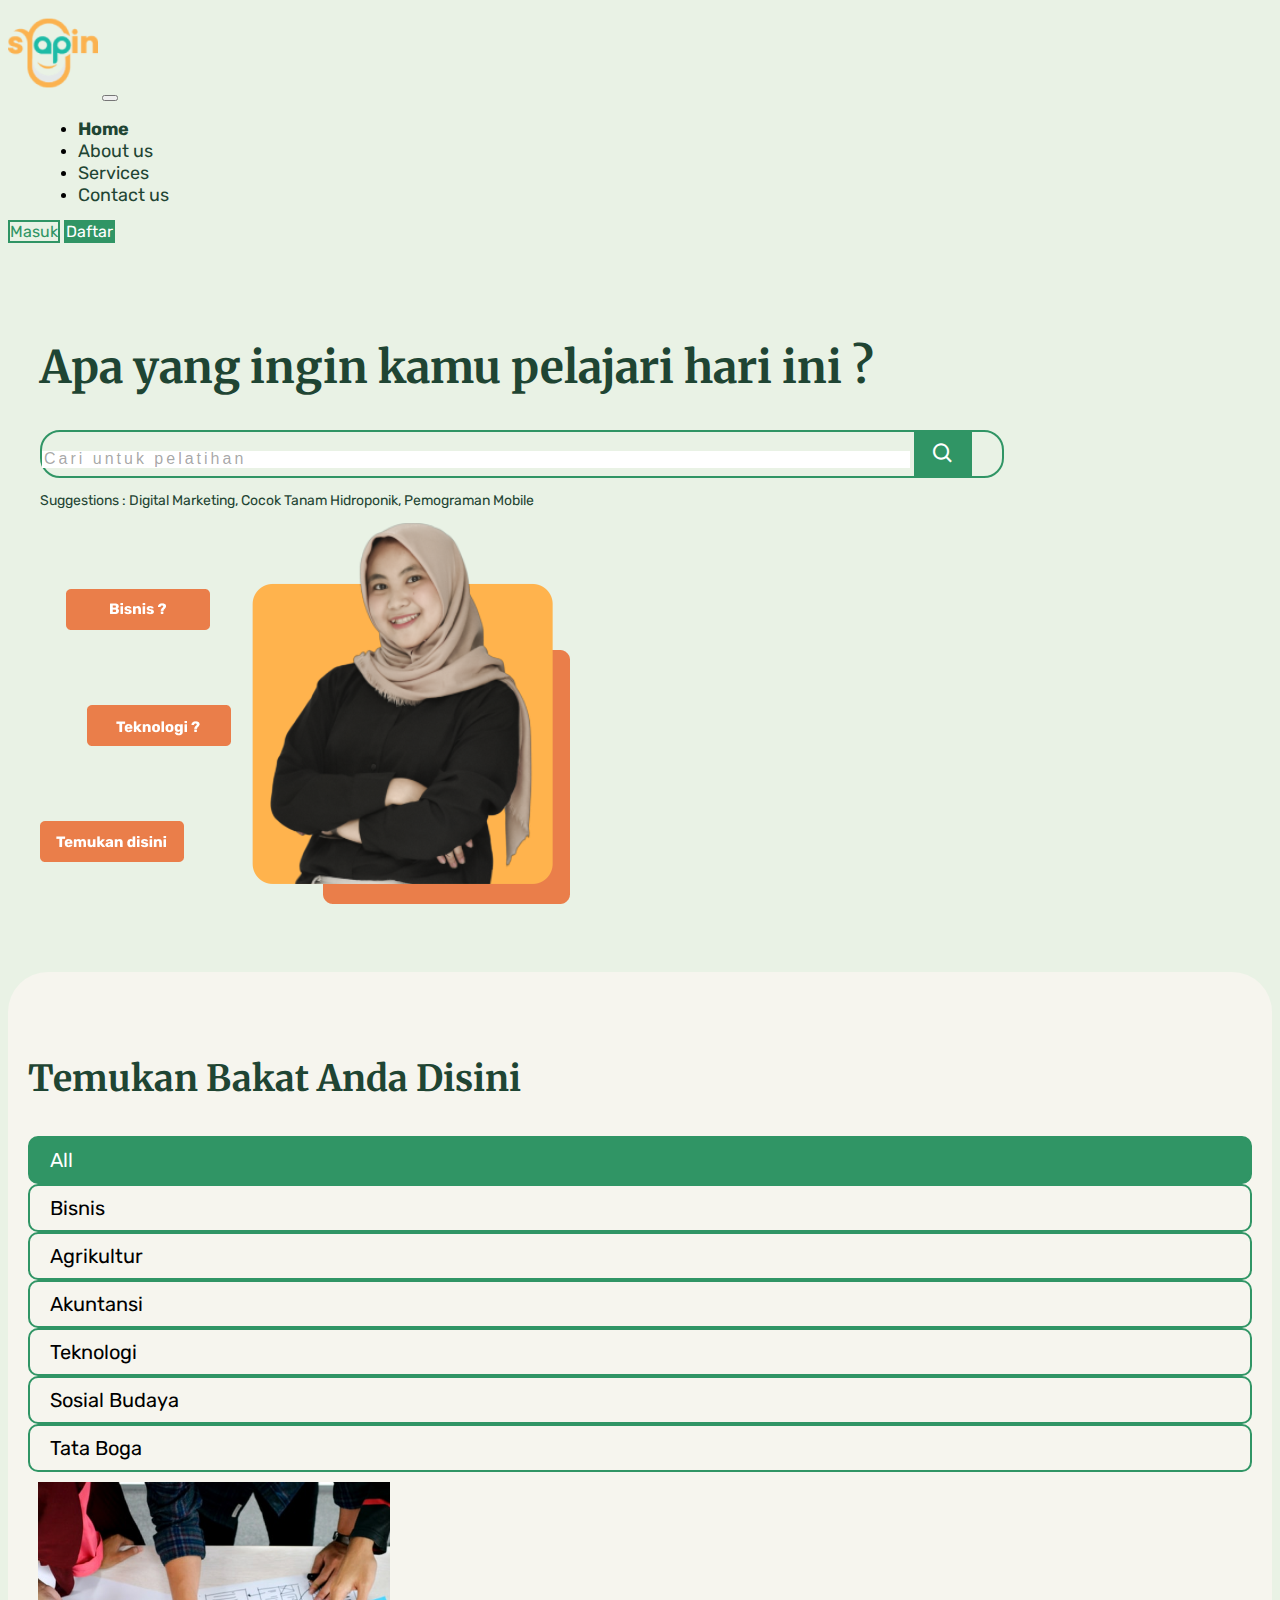
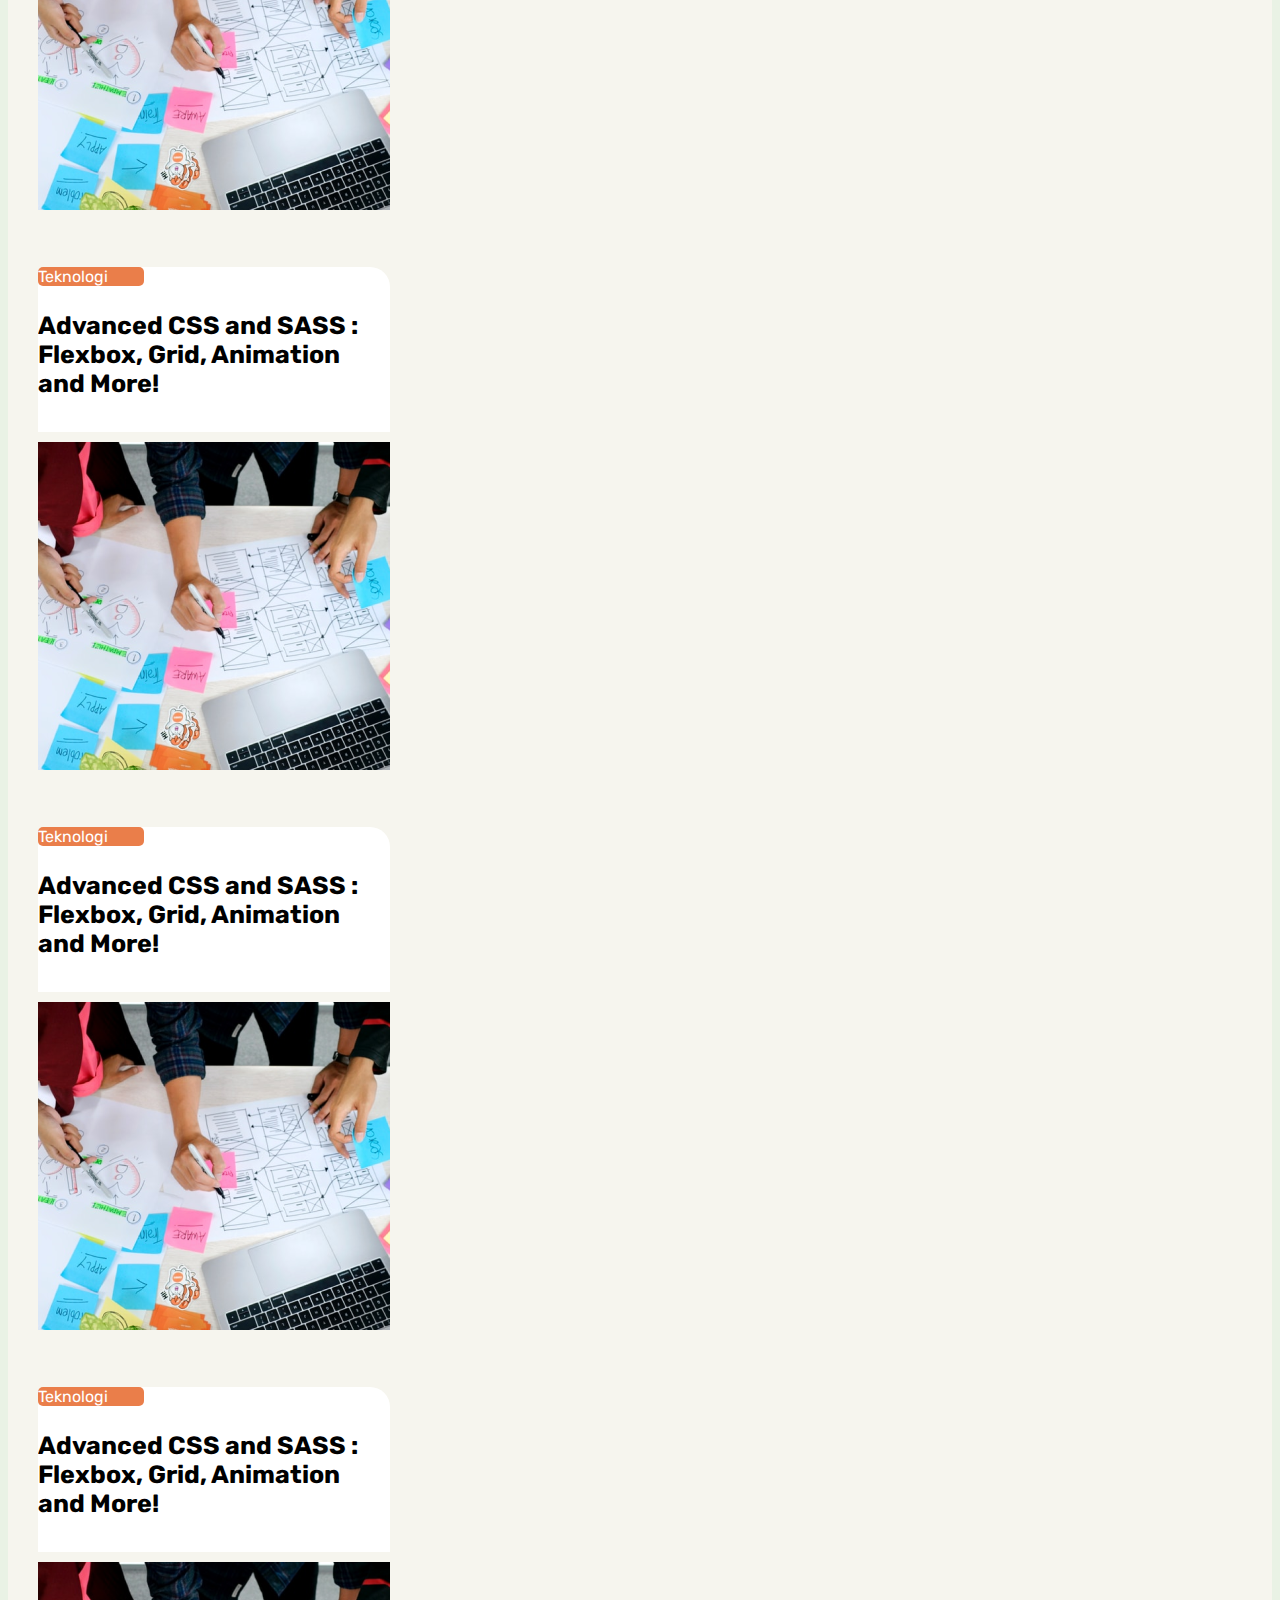
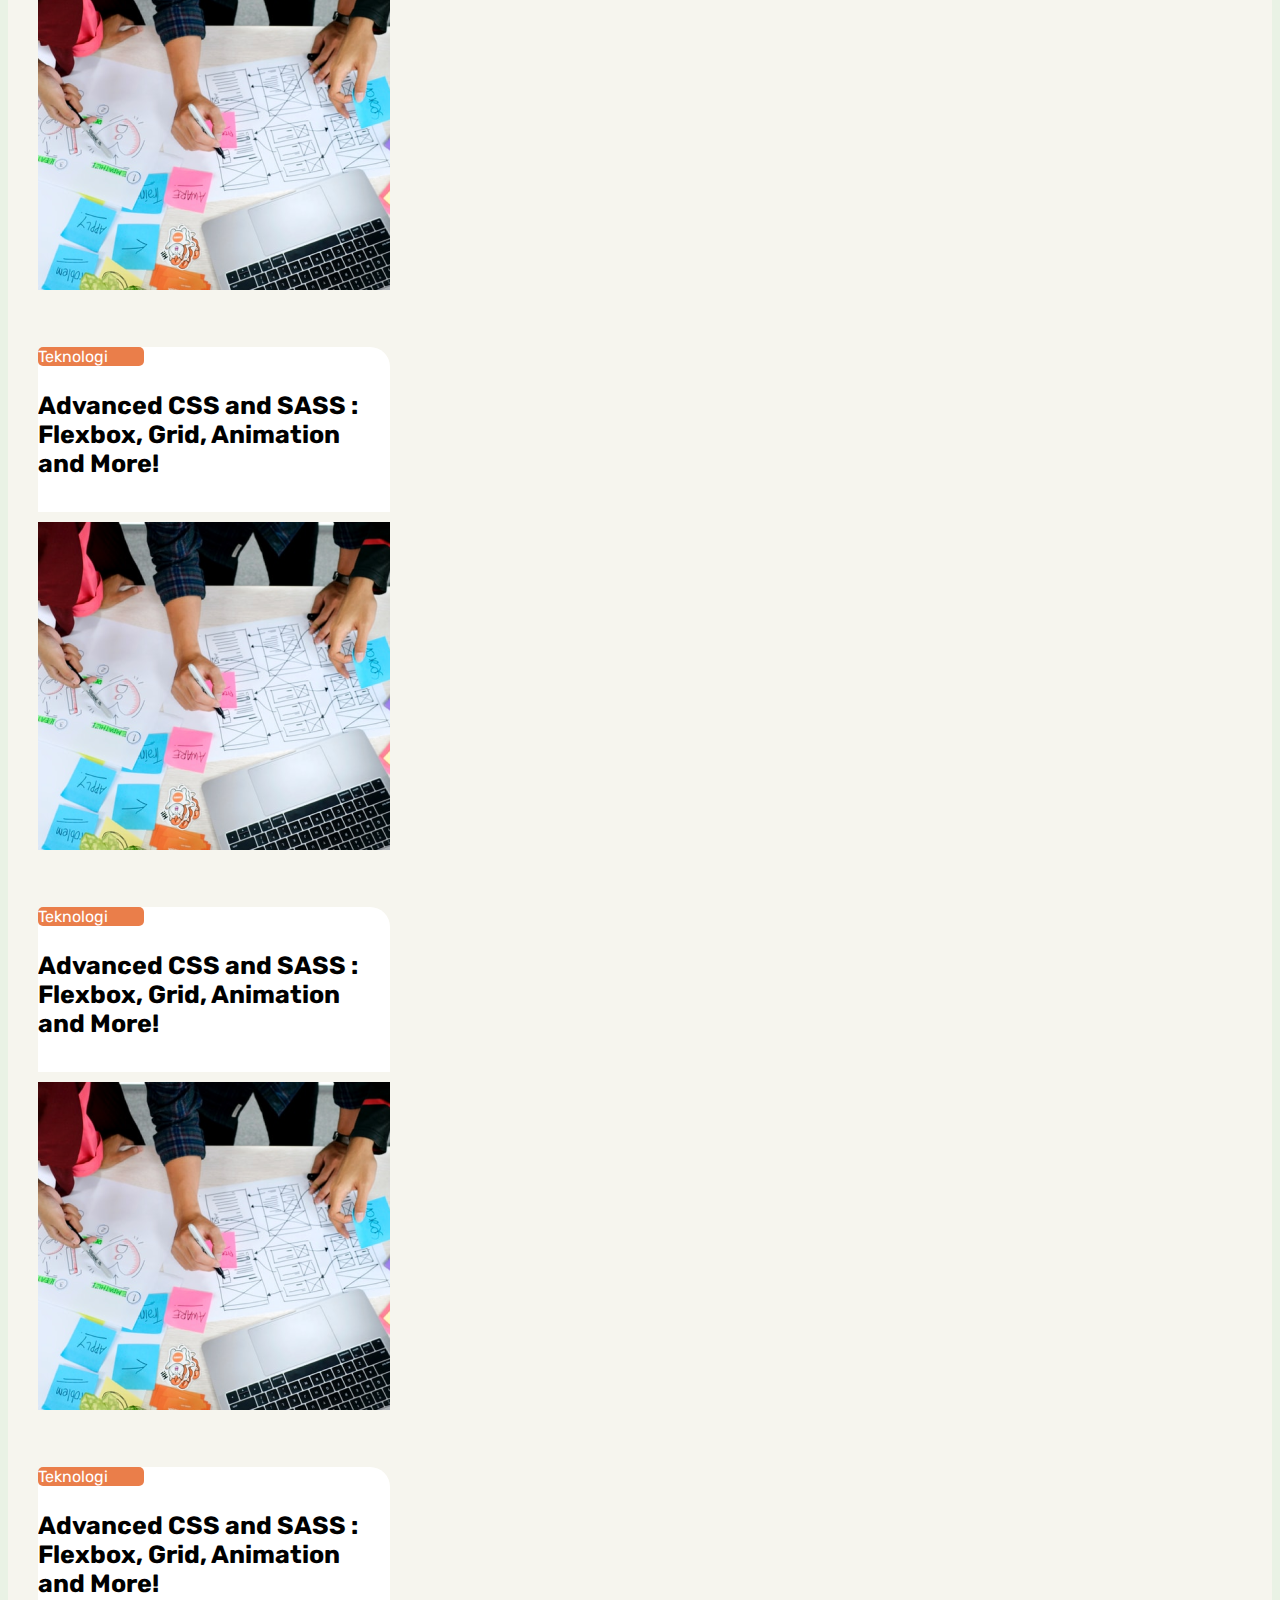
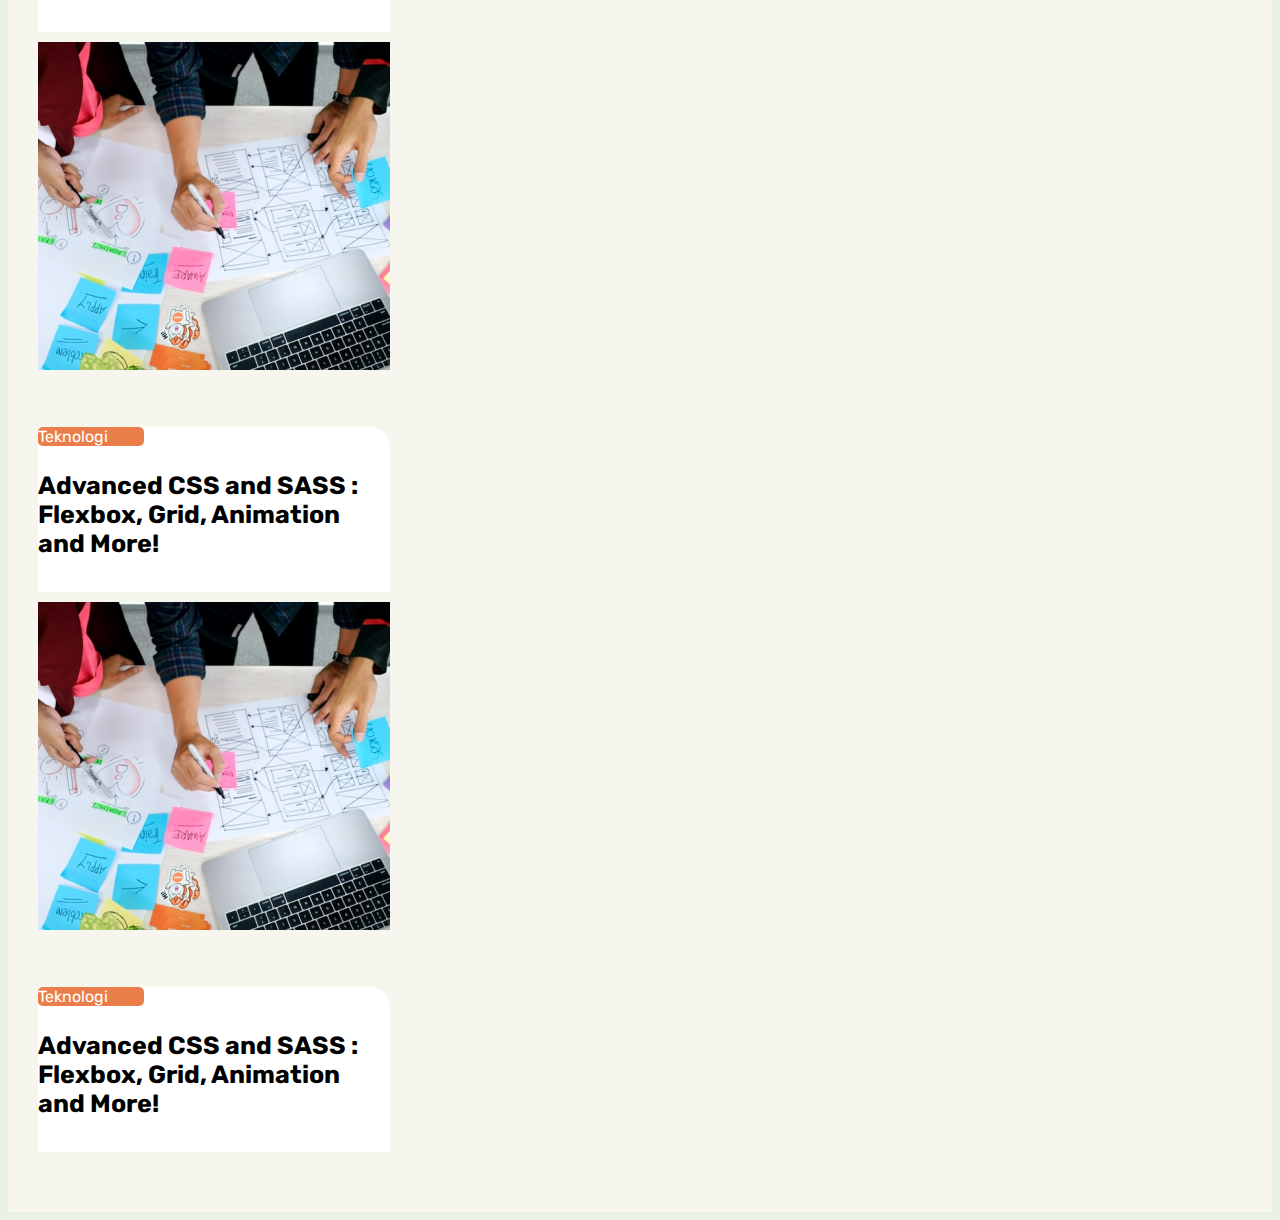
==== course.html @ c72a2914 "add course page" ====
<!DOCTYPE html>
<html lang="en">

<head>
    <!-- Required meta tags -->
    <meta charset="utf-8">
    <meta name="viewport" content="width=device-width, initial-scale=1">
    <link rel="icon" href="assets/img/logo.ico">

    <!-- Google Font -->
    <link rel="preconnect" href="https://fonts.googleapis.com">
    <link rel="preconnect" href="https://fonts.gstatic.com" crossorigin>
    <link
        href="https://fonts.googleapis.com/css2?family=Merriweather:wght@700&family=Rubik:wght@300;400;500;700&display=swap"
        rel="stylesheet">

    <!-- Box Icon -->
    <link href='https://unpkg.com/boxicons@2.0.9/css/boxicons.min.css' rel='stylesheet'>

    <!-- Bootstrap CSS -->
    <link rel="stylesheet" href="https://cdn.jsdelivr.net/npm/bootstrap@4.6.0/dist/css/bootstrap.min.css"
        integrity="sha384-B0vP5xmATw1+K9KRQjQERJvTumQW0nPEzvF6L/Z6nronJ3oUOFUFpCjEUQouq2+l" crossorigin="anonymous">

    <!-- Link Swiper's CSS -->
    <link rel="stylesheet" href="https://unpkg.com/swiper/swiper-bundle.min.css" />

    <!-- Custom CSS -->
    <link rel="stylesheet" href="assets/css/course.css">


    <title>Syiapin.id | Course</title>
</head>

<body>

    <!-- NAVBAR START -->
    <nav class="navbar navbar-expand-lg fixed-top navbar-light py-0 py-lg-1">
        <div class="container-fluid nav-wrapper">
            <a class="navbar-brand" href="#">
                <img src="assets/img/logo.ico" width="90" alt="">
            </a>
            <button class="navbar-toggler" type="button" data-bs-toggle="collapse" data-bs-target="#navbarNav"
                aria-controls="navbarNav" aria-expanded="false" aria-label="Toggle navigation">
                <span class="navbar-toggler-icon"></span>
            </button>
            <div class="collapse navbar-collapse" id="navbarNav">
                <ul class="navbar-nav m-auto  p-0">
                    <li class="nav-item">
                        <a class="nav-link active" href="#">Home</a>
                    </li>
                    <li class="nav-item">
                        <a class="nav-link" href="#">About us</a>
                    </li>
                    <li class="nav-item">
                        <a class="nav-link" href="#">Services</a>
                    </li>
                    <li class="nav-item">
                        <a class="nav-link" href="#">Contact us</a>
                    </li>
                </ul>

                <a href="#" class="btn-lg btn-login rounded-pill px-4 mr-lg-3">Masuk</a>
                <a href="#" class="btn-lg btn-register rounded-pill px-4 py-2">Daftar</a>
            </div>

        </div>
    </nav>
    <!-- NAVBAR END -->

    <!-- HEADER START -->
    <section class="home vh-100 d-flex align-items-center">
        <div class="container-fluid">
            <div class="row bg-white">
                <div class="col-lg-6 col-12 text-center text-lg-left d-flex flex-column justify-content-center">
                    <h1 class="heading-home mx-auto mx-lg-0">Apa yang ingin kamu pelajari hari ini ?</h1>
                    <div
                        class="form-input mx-auto mx-lg-0 d-flex justify-content-between px-3 py-2 px-md-4 py-md-3 mt-2">
                        <input type="text" placeholder="Cari untuk pelatihan">
                        <i class='bx bx-search btn rounded-pill'></i>

                    </div>
                    <p class=" mt-3">Suggestions : Digital Marketing, Cocok Tanam Hidroponik, Pemograman Mobile</p>
                </div>
                <div class="col-lg-6 d-flex justify-content-end">
                    <img src="assets/img/course1.png" class=" img-fluid d-none d-md-block" alt="">
                </div>
            </div>
        </div>
    </section>
    <!-- HEADER END -->

    <!-- Course Start -->
    <section class="course">
        <div class="container-fluid">
            <div class="row">
                <div class="col">
                    <h1 class="heading-course">Temukan Bakat Anda Disini</h1>
                </div>
            </div>
            <div class="row mt-4">
                <div class="col-lg-7 d-flex justify-content-between">
                    <div class="tab active">All</div>
                    <div class="tab">Bisnis</div>
                    <div class="tab">Agrikultur</div>
                    <div class="tab">Akuntansi</div>
                    <div class="tab">Teknologi</div>
                    <div class="tab">Sosial Budaya</div>
                    <div class="tab">Tata Boga</div>
                </div>
            </div>
            <div class="row mt-5">
                <div class="col-lg d-flex justify-content-center flex-wrap card-container">
                    <div class="card" style="width: 22rem;">
                        <img src="assets/img/course-card.png" class="card-img-top" alt="">
                        <div class="card-body text-center">
                            <div class="label text-center px-2 py-1 mb-2">Teknologi</div>
                            <h3 class="title-card text-left">Advanced CSS and SASS : Flexbox, Grid, Animation and
                                More!</h3>
                            <br>
                            <div class="detail d-flex justify-content-start flex-wrap mb-3">
                                <div class="detail-item d-flex">
                                    <i class='bx bxs-user'></i>
                                    <p>15/20 Peserta</p>
                                </div>
                                <div class="detail-item d-flex ml-4">
                                    <i class='bx bxs-time'></i>
                                    <p>2 Minggu</p>
                                </div>
                                <div class="detail-item d-flex">
                                    <i class='bx bxs-book'></i>
                                    <p>10x Pertemuan</p>
                                </div>
                            </div>

                            <a href="#" class="btn py-2 px-5 btn-daftar rounded-pill">Daftar</a>
                        </div>
                    </div>
                    <div class="card" style="width: 22rem;">
                        <img src="assets/img/course-card.png" class="card-img-top" alt="">
                        <div class="card-body text-center">
                            <div class="label text-center px-2 py-1 mb-2">Teknologi</div>
                            <h3 class="title-card text-left">Advanced CSS and SASS : Flexbox, Grid, Animation and
                                More!</h3>
                            <br>
                            <div class="detail d-flex justify-content-start flex-wrap mb-3">
                                <div class="detail-item d-flex">
                                    <i class='bx bxs-user'></i>
                                    <p>15/20 Peserta</p>
                                </div>
                                <div class="detail-item d-flex ml-4">
                                    <i class='bx bxs-time'></i>
                                    <p>2 Minggu</p>
                                </div>
                                <div class="detail-item d-flex">
                                    <i class='bx bxs-book'></i>
                                    <p>10x Pertemuan</p>
                                </div>
                            </div>

                            <a href="#" class="btn py-2 px-5 btn-daftar rounded-pill">Daftar</a>
                        </div>
                    </div>
                    <div class="card" style="width: 22rem;">
                        <img src="assets/img/course-card.png" class="card-img-top" alt="">
                        <div class="card-body text-center">
                            <div class="label text-center px-2 py-1 mb-2">Teknologi</div>
                            <h3 class="title-card text-left">Advanced CSS and SASS : Flexbox, Grid, Animation and
                                More!</h3>
                            <br>
                            <div class="detail d-flex justify-content-start flex-wrap mb-3">
                                <div class="detail-item d-flex">
                                    <i class='bx bxs-user'></i>
                                    <p>15/20 Peserta</p>
                                </div>
                                <div class="detail-item d-flex ml-4">
                                    <i class='bx bxs-time'></i>
                                    <p>2 Minggu</p>
                                </div>
                                <div class="detail-item d-flex">
                                    <i class='bx bxs-book'></i>
                                    <p>10x Pertemuan</p>
                                </div>
                            </div>

                            <a href="#" class="btn py-2 px-5 btn-daftar rounded-pill">Daftar</a>
                        </div>
                    </div>
                    <div class="card" style="width: 22rem;">
                        <img src="assets/img/course-card.png" class="card-img-top" alt="">
                        <div class="card-body text-center">
                            <div class="label text-center px-2 py-1 mb-2">Teknologi</div>
                            <h3 class="title-card text-left">Advanced CSS and SASS : Flexbox, Grid, Animation and
                                More!</h3>
                            <br>
                            <div class="detail d-flex justify-content-start flex-wrap mb-3">
                                <div class="detail-item d-flex">
                                    <i class='bx bxs-user'></i>
                                    <p>15/20 Peserta</p>
                                </div>
                                <div class="detail-item d-flex ml-4">
                                    <i class='bx bxs-time'></i>
                                    <p>2 Minggu</p>
                                </div>
                                <div class="detail-item d-flex">
                                    <i class='bx bxs-book'></i>
                                    <p>10x Pertemuan</p>
                                </div>
                            </div>

                            <a href="#" class="btn py-2 px-5 btn-daftar rounded-pill">Daftar</a>
                        </div>
                    </div>
                    <div class="card" style="width: 22rem;">
                        <img src="assets/img/course-card.png" class="card-img-top" alt="">
                        <div class="card-body text-center">
                            <div class="label text-center px-2 py-1 mb-2">Teknologi</div>
                            <h3 class="title-card text-left">Advanced CSS and SASS : Flexbox, Grid, Animation and
                                More!</h3>
                            <br>
                            <div class="detail d-flex justify-content-start flex-wrap mb-3">
                                <div class="detail-item d-flex">
                                    <i class='bx bxs-user'></i>
                                    <p>15/20 Peserta</p>
                                </div>
                                <div class="detail-item d-flex ml-4">
                                    <i class='bx bxs-time'></i>
                                    <p>2 Minggu</p>
                                </div>
                                <div class="detail-item d-flex">
                                    <i class='bx bxs-book'></i>
                                    <p>10x Pertemuan</p>
                                </div>
                            </div>

                            <a href="#" class="btn py-2 px-5 btn-daftar rounded-pill">Daftar</a>
                        </div>
                    </div>
                    <div class="card" style="width: 22rem;">
                        <img src="assets/img/course-card.png" class="card-img-top" alt="">
                        <div class="card-body text-center">
                            <div class="label text-center px-2 py-1 mb-2">Teknologi</div>
                            <h3 class="title-card text-left">Advanced CSS and SASS : Flexbox, Grid, Animation and
                                More!</h3>
                            <br>
                            <div class="detail d-flex justify-content-start flex-wrap mb-3">
                                <div class="detail-item d-flex">
                                    <i class='bx bxs-user'></i>
                                    <p>15/20 Peserta</p>
                                </div>
                                <div class="detail-item d-flex ml-4">
                                    <i class='bx bxs-time'></i>
                                    <p>2 Minggu</p>
                                </div>
                                <div class="detail-item d-flex">
                                    <i class='bx bxs-book'></i>
                                    <p>10x Pertemuan</p>
                                </div>
                            </div>

                            <a href="#" class="btn py-2 px-5 btn-daftar rounded-pill">Daftar</a>
                        </div>
                    </div>
                    <div class="card" style="width: 22rem;">
                        <img src="assets/img/course-card.png" class="card-img-top" alt="">
                        <div class="card-body text-center">
                            <div class="label text-center px-2 py-1 mb-2">Teknologi</div>
                            <h3 class="title-card text-left">Advanced CSS and SASS : Flexbox, Grid, Animation and
                                More!</h3>
                            <br>
                            <div class="detail d-flex justify-content-start flex-wrap mb-3">
                                <div class="detail-item d-flex">
                                    <i class='bx bxs-user'></i>
                                    <p>15/20 Peserta</p>
                                </div>
                                <div class="detail-item d-flex ml-4">
                                    <i class='bx bxs-time'></i>
                                    <p>2 Minggu</p>
                                </div>
                                <div class="detail-item d-flex">
                                    <i class='bx bxs-book'></i>
                                    <p>10x Pertemuan</p>
                                </div>
                            </div>

                            <a href="#" class="btn py-2 px-5 btn-daftar rounded-pill">Daftar</a>
                        </div>
                    </div>
                    <div class="card" style="width: 22rem;">
                        <img src="assets/img/course-card.png" class="card-img-top" alt="">
                        <div class="card-body text-center">
                            <div class="label text-center px-2 py-1 mb-2">Teknologi</div>
                            <h3 class="title-card text-left">Advanced CSS and SASS : Flexbox, Grid, Animation and
                                More!</h3>
                            <br>
                            <div class="detail d-flex justify-content-start flex-wrap mb-3">
                                <div class="detail-item d-flex">
                                    <i class='bx bxs-user'></i>
                                    <p>15/20 Peserta</p>
                                </div>
                                <div class="detail-item d-flex ml-4">
                                    <i class='bx bxs-time'></i>
                                    <p>2 Minggu</p>
                                </div>
                                <div class="detail-item d-flex">
                                    <i class='bx bxs-book'></i>
                                    <p>10x Pertemuan</p>
                                </div>
                            </div>

                            <a href="#" class="btn py-2 px-5 btn-daftar rounded-pill">Daftar</a>
                        </div>
                    </div>
                </div>
            </div>
        </div>
    </section>
    <!-- Course End -->

    <!-- Bootstrap 5 scripts -->
    <script src="https://code.jquery.com/jquery-3.5.1.slim.min.js"
        integrity="sha384-DfXdz2htPH0lsSSs5nCTpuj/zy4C+OGpamoFVy38MVBnE+IbbVYUew+OrCXaRkfj"
        crossorigin="anonymous"></script>
    <script src="https://cdn.jsdelivr.net/npm/@popperjs/core@2.9.3/dist/umd/popper.min.js"
        integrity="sha384-W8fXfP3gkOKtndU4JGtKDvXbO53Wy8SZCQHczT5FMiiqmQfUpWbYdTil/SxwZgAN"
        crossorigin="anonymous"></script>
    <script src="https://cdn.jsdelivr.net/npm/bootstrap@5.1.1/dist/js/bootstrap.min.js"
        integrity="sha384-skAcpIdS7UcVUC05LJ9Dxay8AXcDYfBJqt1CJ85S/CFujBsIzCIv+l9liuYLaMQ/"
        crossorigin="anonymous"></script>

    <!-- Swiper JS -->
    <script src="https://unpkg.com/swiper/swiper-bundle.min.js"></script>
    <script src="assets/js/course.js"></script>
</body>

</html>
---- assets/css/course.css ----
:root{
    /* font */
    --heading-font: 'Merriweather', serif;
    --main-font : 'Rubik', sans-serif;

    /* color */
    --hijau-pallet : #309565;
    --kuning-pallet : #F0B43B;
    --orange-pallet: #EA7E4A;
    --hitam-pallet: #1F4533;
    --body1-color: #E9F2E5;
    --body2-color: #F6F5EE;
    --body3-color: #E4E2E0;
}

*{
    text-decoration: none !important;
}

html, body{
    overflow-x: hidden;
}

body{
    background-color: var(--body1-color) !important ;
    font-family: 'Rubik', sans-serif;
   
}
p, h1{
    color: var(--hitam-pallet);
}
/* navbar start */
.navbar.show{
    background-color: var(--body1-color);
    box-shadow: 0 2px 10px rgba(0, 0, 0, 0.075);
}
.navbar-nav .nav-item{
    margin: 0 30px;
}
.navbar-nav .nav-item .nav-link{
    font-size: 18px;
    font-weight: 400;
    color: var(--hitam-pallet);
 }
 .navbar-nav .nav-item .nav-link.active{
    font-weight: 700;
    color: var(--hitam-pallet);
 }
 .navbar .btn-login{
     border: 2px solid var(--hijau-pallet);
     color: var(--hijau-pallet);
     transition: .3s ease-in-out;
 }
 .navbar .btn-login:hover{
    border: 2px solid var(--hijau-pallet);
    background-color: var(--hijau-pallet);
    color: #fff;
    transition: .3s ease-in-out;
 }
 .navbar .btn-register{
    border: 2px solid var(--hijau-pallet);
     background-color: var(--hijau-pallet);
     color: #fff;
     transition: .3s ease-in-out;
 }
 .navbar .btn-register:hover{
     background-color: #fff;
     color: var(--hijau-pallet);
     transition: .3s ease-in-out;
     border: 2px solid white;
 }
 /* NAVBAR END */

 /* HOME START */
 .home .row{
     padding: 10rem 8rem;
     border-radius: 40px;
 }
 .home .heading-home{
    font-size: 45px;
    font-family: var(--heading-font);
    width: 85%;
    line-height: 65px;
    color: var(--hitam-pallet);
 }
 .home .form-input{
     width: 80%;
     border-radius: 20px;
     border: 2px solid var(--hijau-pallet);
 }
 .form-input input{
     border: none;
     width: 90%;
 }
 .form-input input::placeholder{
     font-size: 16px;
     letter-spacing: 3px;
     color: rgba(68, 68, 68, 0.479);
 }
 .form-input input:focus{
     outline: none;
 }
 .form-input i{
    background-color: var(--hijau-pallet);
    color: #fff;
    padding: 10px 17px;
    font-size: 1.5rem;
 }
 .form-input i:hover{
    background-color: #fff;
    color: var(--hijau-pallet);
 }
 .home p{
     font-size: 14px;
     color: var(--hitam-pallet);
 }
 /* HOME END */

 /* Course Start */
 .course{
     background-color: var(--body2-color);
     padding: 50px 20px;
     border-radius: 40px 40px 0 0 ;
 }
 .course .heading-course{
    font-size: 36px;
    font-family: var(--heading-font);
    width: 85%;
    line-height: 65px;
    color: var(--hitam-pallet);
 }
 .course .tab{
     font-size: 20px;
     border: 2px solid var(--hijau-pallet);
     padding: 10px 20px;
     border-radius: 10px;
     cursor: pointer;
 }
 .course .tab:hover{
    background-color: var(--hijau-pallet);
    color: #fff;
 }
 .course .tab.active{
     background-color: var(--hijau-pallet);
     color: #fff;
 }
 .card{
     position: relative;
     padding-top: 100px;
     height: 450px;
     overflow-y: hidden;
     margin: 10px;
 }
 .card .card-body{
     border-radius: 20px 20px 0 0 !important;
     z-index: 1;
     background-color: #fff;
    position: absolute;
    bottom: 0;
    height: 165px;
    transition: .5s ease-in-out;
 }
 .card:hover .card-body{
     height: 330px;
     transition: .5s ease-in-out;
 }
 .card .btn-daftar{
     background-color: var(--hijau-pallet);
     color: #fff;
     margin: auto;
     display: inline-block;
 }
 .card .btn-daftar:hover{
    background-color: #fff;
    color: var(--hijau-pallet);
    transition: .4s ease-in-out;
 }
 .card img{
     position: absolute;
     top: 0;
 }
 .card .label{
     background-color: var(--orange-pallet);
    width: 30%;
    border-radius: 5px;
    color: #fff;
 }
 .card .title-card{
     font-size: 25px;
 }
 .card .detail-item p{
     font-size: 14px;
     margin-left: 5px;
 }
 /* Course End */
















 @media screen and (max-width: 1500px) {
    .home .row{
        padding: 4rem 2rem;
        border-radius: 40px;
    }
 }

 @media screen and (max-width: 768px) {
    .home .heading-home{
       font-size: 36px;
       line-height: 50px;
    }
    .home .row{
        padding: 3rem 2rem;
        border-radius: 40px;
    }
 }

 @media screen and (max-width: 450px) {
    .form-input input{
        width: 100%;
    }
    .home .row{
        padding: 3rem 0;
        border-radius: 40px;
    }
    .form-input input::placeholder{
        font-size: 12px;
        letter-spacing: 1px;
    }
    .home .heading-home{
        font-size: 30px;
        line-height: 45px;
     }
     .form-input i{
        padding: 8px 15px;
        font-size: 1.5rem;
     }
 }
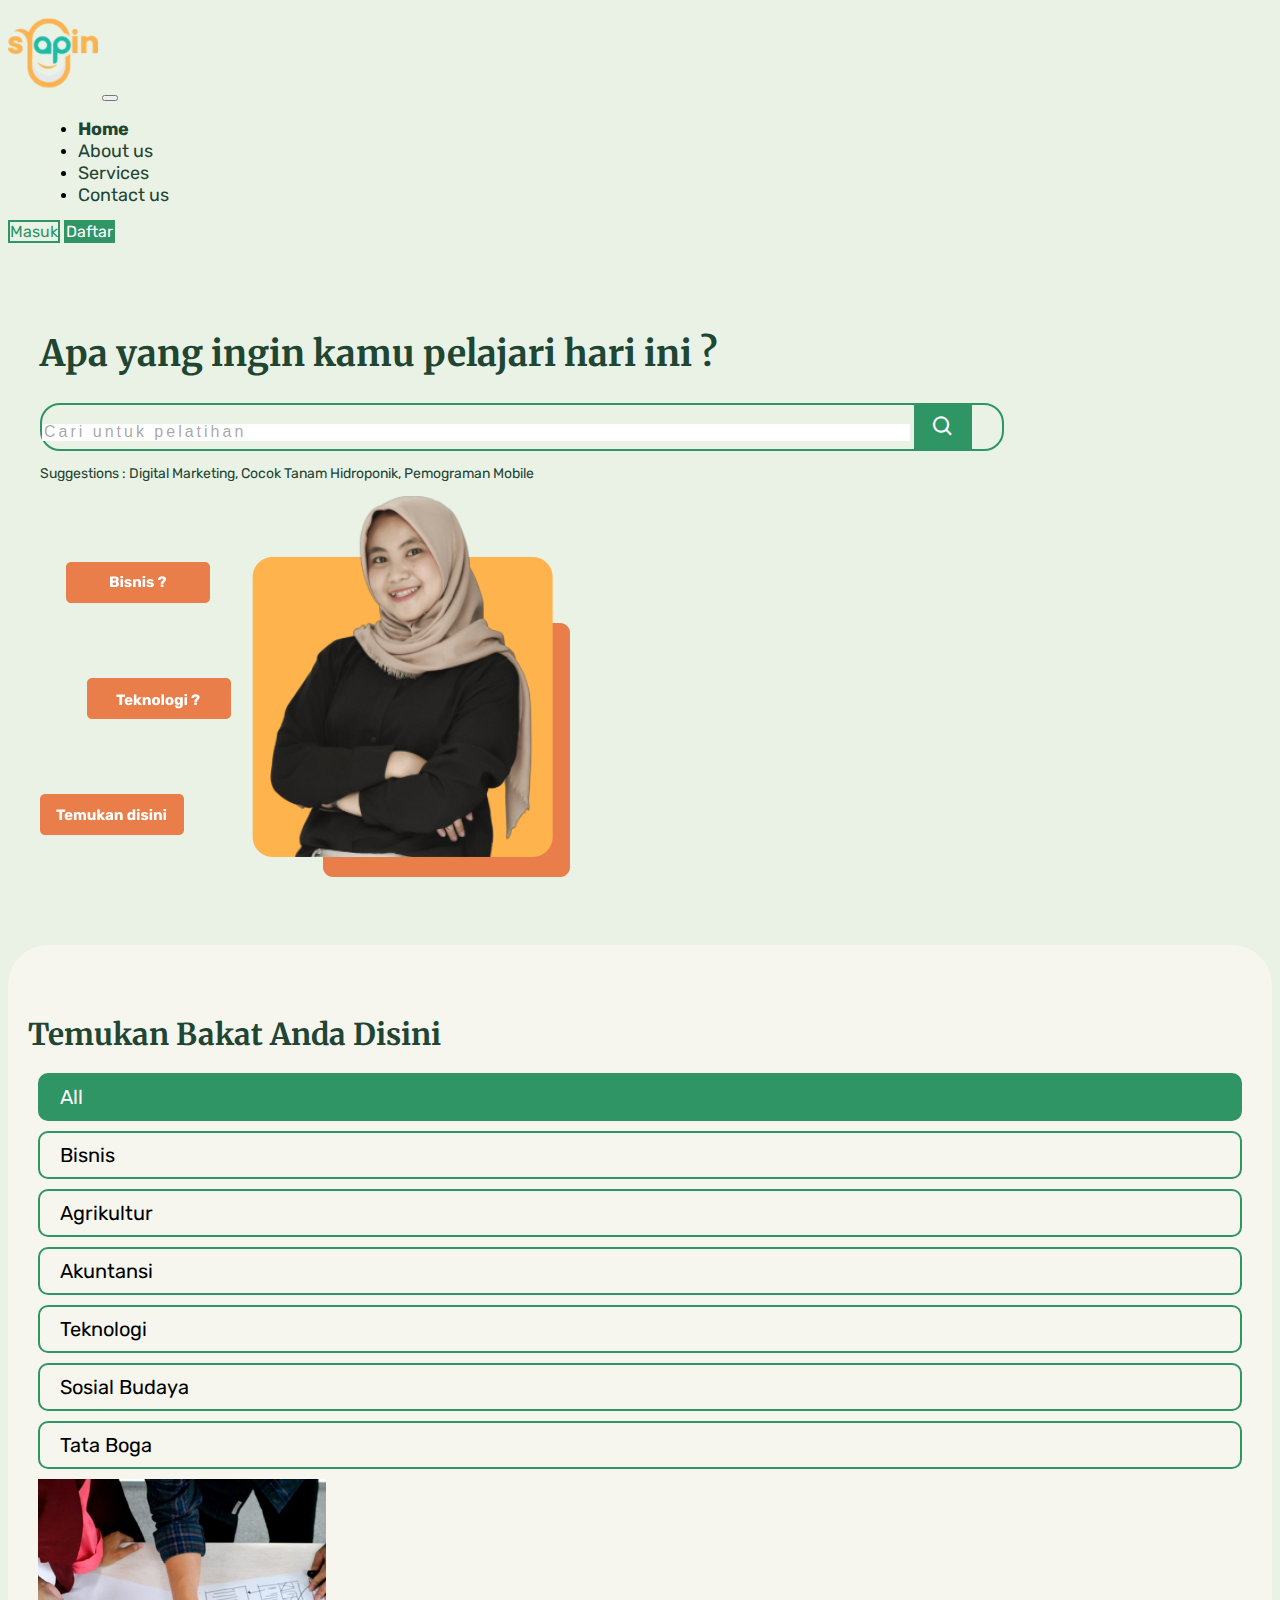
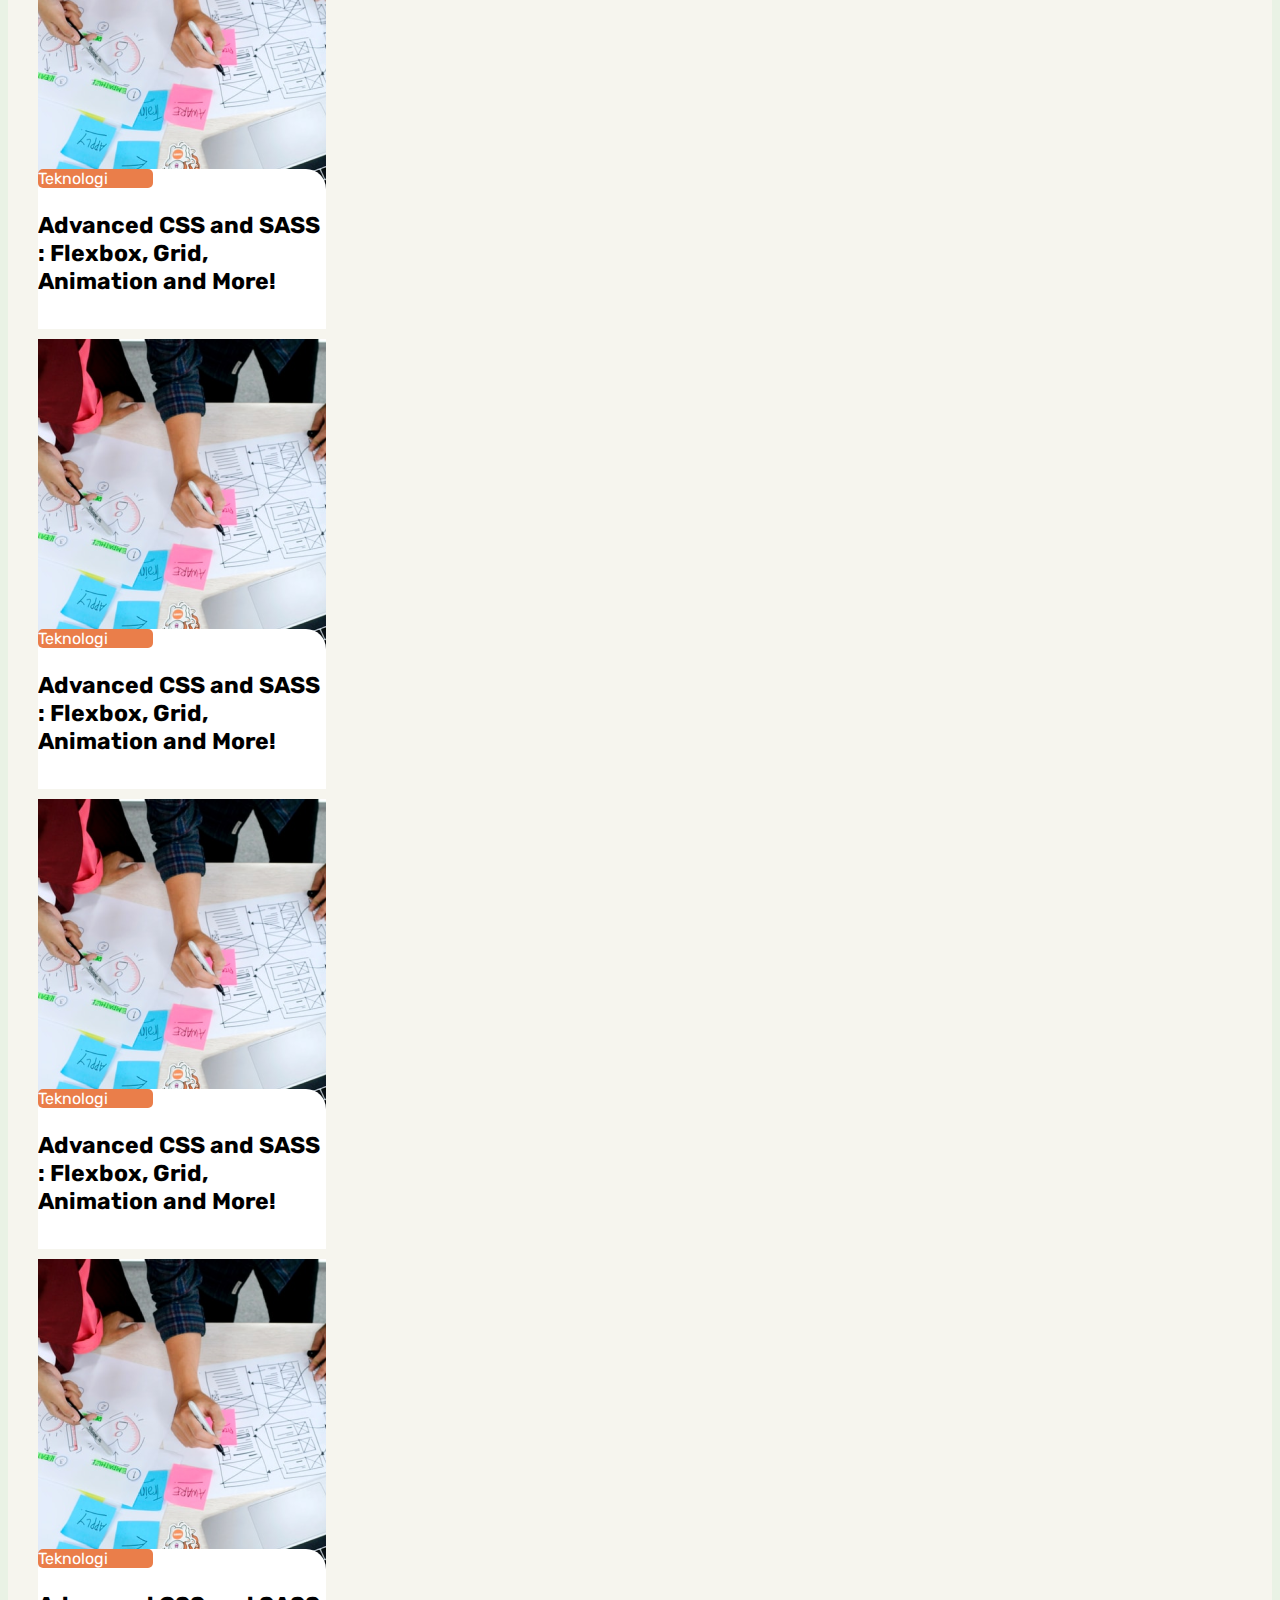
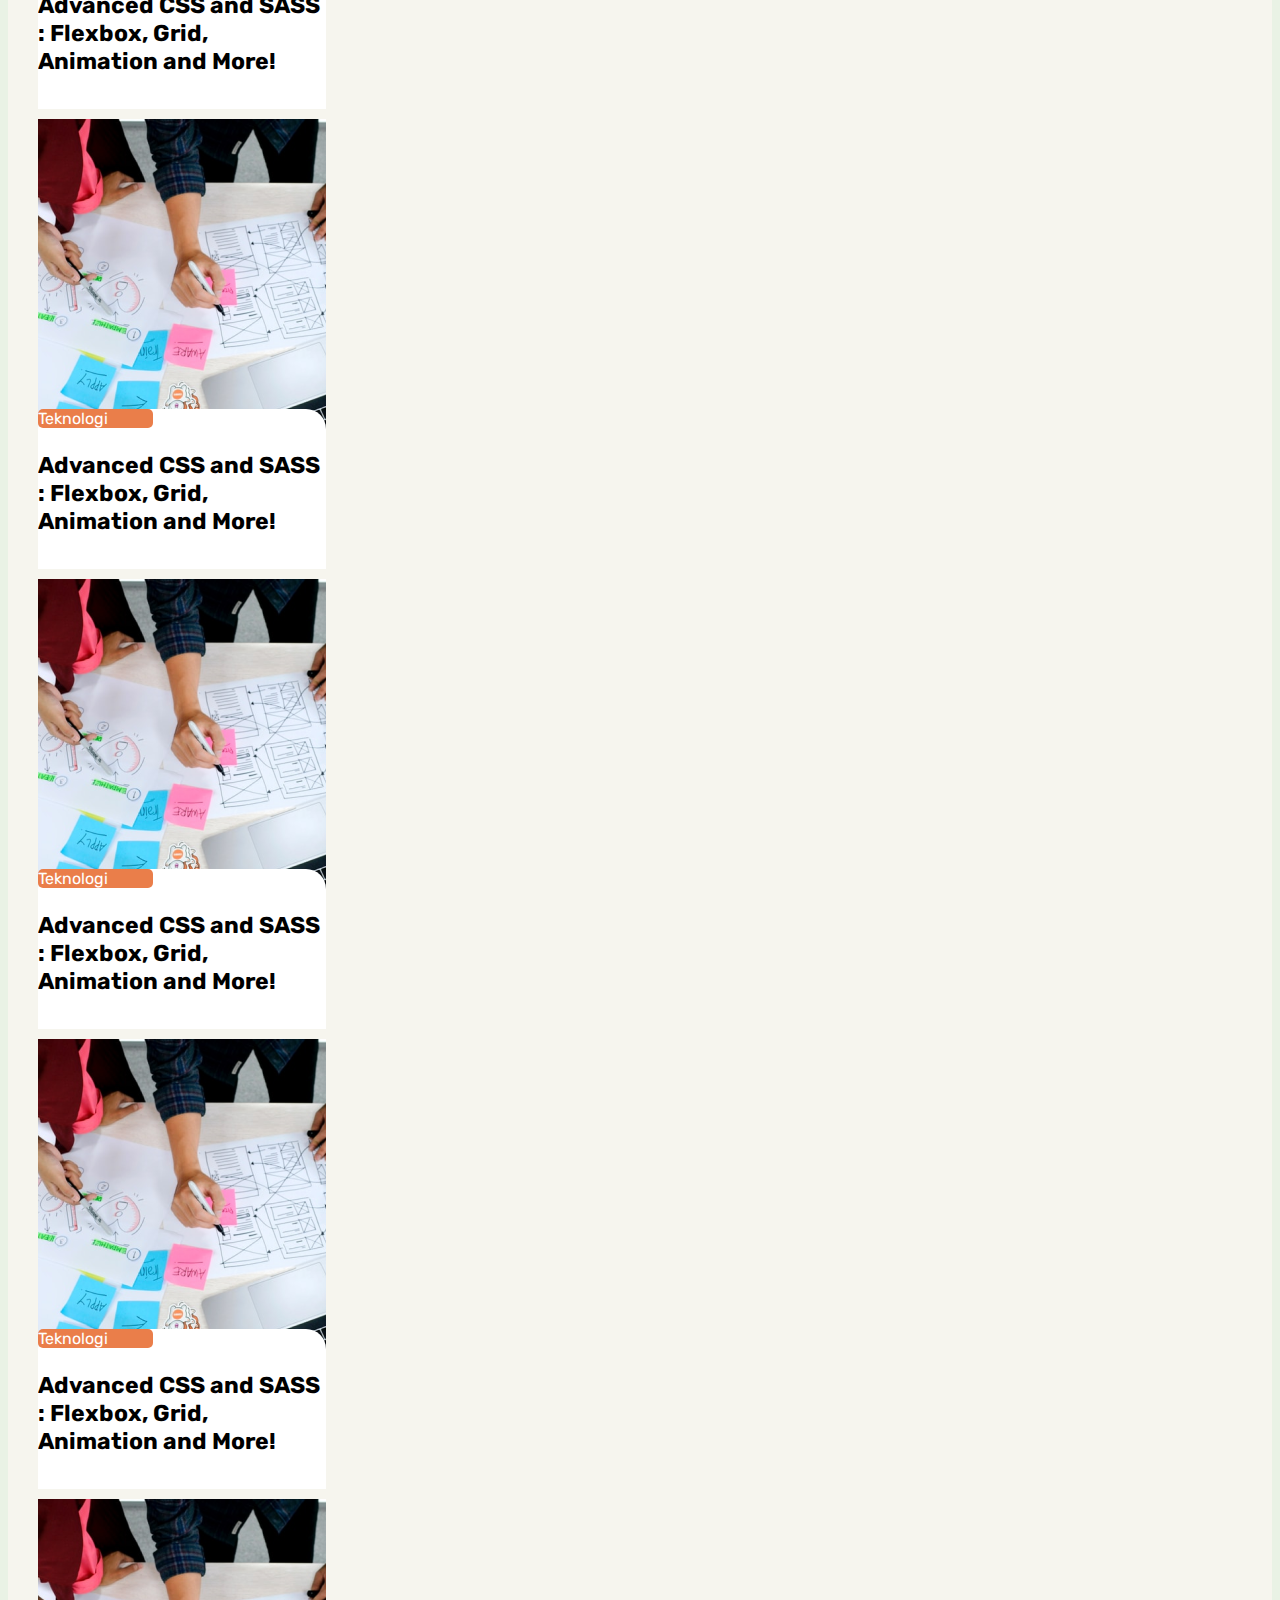
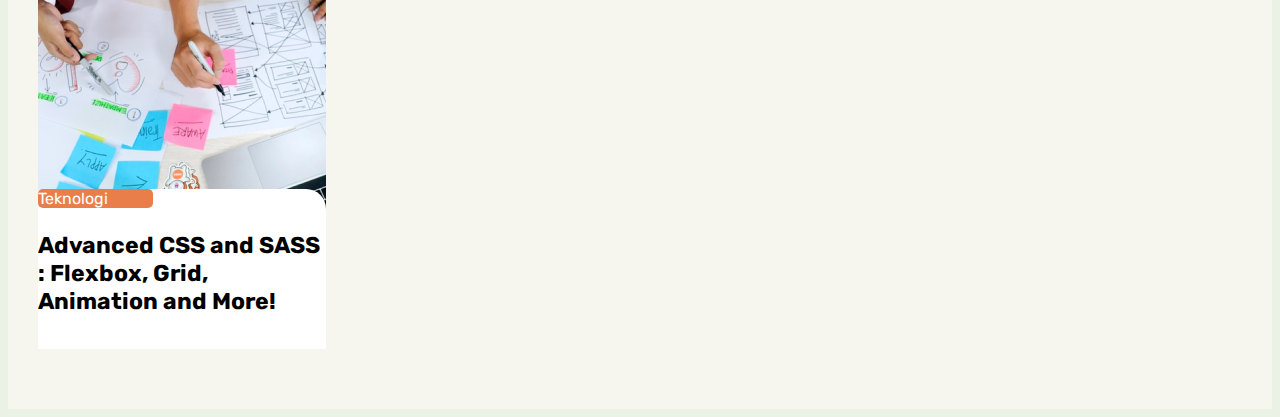
==== commit 56925da6: "update layout" ====
--- a/course.html
+++ b/course.html
@@ -34,7 +34,7 @@
 <body>
 
     <!-- NAVBAR START -->
-    <nav class="navbar navbar-expand-lg fixed-top navbar-light py-0 py-lg-1">
+    <nav class="navbar navbar-expand-lg  fixed-top navbar-light py-3 py-lg-1">
         <div class="container-fluid nav-wrapper">
             <a class="navbar-brand" href="#">
                 <img src="assets/img/logo.ico" width="90" alt="">
@@ -46,7 +46,7 @@
             <div class="collapse navbar-collapse" id="navbarNav">
                 <ul class="navbar-nav m-auto  p-0">
                     <li class="nav-item">
-                        <a class="nav-link active" href="#">Home</a>
+                        <a class="nav-link active" href="index.html">Home</a>
                     </li>
                     <li class="nav-item">
                         <a class="nav-link" href="#">About us</a>
@@ -59,8 +59,9 @@
                     </li>
                 </ul>
 
-                <a href="#" class="btn-lg btn-login rounded-pill px-4 mr-lg-3">Masuk</a>
-                <a href="#" class="btn-lg btn-register rounded-pill px-4 py-2">Daftar</a>
+                <a href="#"
+                    class="btn-lg btn-login rounded-pill px-4 mr-lg-3 mt-4 mt-lg-0 ml-3 d-inline-block">Masuk</a>
+                <a href="#" class="btn-lg btn-register rounded-pill px-4 py-2 mt-4 mt-lg-0 d-inline-block">Daftar</a>
             </div>
 
         </div>
@@ -74,7 +75,7 @@
                 <div class="col-lg-6 col-12 text-center text-lg-left d-flex flex-column justify-content-center">
                     <h1 class="heading-home mx-auto mx-lg-0">Apa yang ingin kamu pelajari hari ini ?</h1>
                     <div
-                        class="form-input mx-auto mx-lg-0 d-flex justify-content-between px-3 py-2 px-md-4 py-md-3 mt-2">
+                        class="form-input mx-auto mx-lg-0 d-flex justify-content-between px-3 py-2 px-md-3 py-md-2 mt-2">
                         <input type="text" placeholder="Cari untuk pelatihan">
                         <i class='bx bx-search btn rounded-pill'></i>
 
@@ -98,7 +99,7 @@
                 </div>
             </div>
             <div class="row mt-4">
-                <div class="col-lg-7 d-flex justify-content-between">
+                <div class="col-lg-10 d-flex justify-content-start flex-wrap ">
                     <div class="tab active">All</div>
                     <div class="tab">Bisnis</div>
                     <div class="tab">Agrikultur</div>
@@ -109,183 +110,183 @@
                 </div>
             </div>
             <div class="row mt-5">
-                <div class="col-lg d-flex justify-content-center flex-wrap card-container">
-                    <div class="card" style="width: 22rem;">
-                        <img src="assets/img/course-card.png" class="card-img-top" alt="">
-                        <div class="card-body text-center">
-                            <div class="label text-center px-2 py-1 mb-2">Teknologi</div>
-                            <h3 class="title-card text-left">Advanced CSS and SASS : Flexbox, Grid, Animation and
-                                More!</h3>
-                            <br>
-                            <div class="detail d-flex justify-content-start flex-wrap mb-3">
-                                <div class="detail-item d-flex">
-                                    <i class='bx bxs-user'></i>
-                                    <p>15/20 Peserta</p>
-                                </div>
-                                <div class="detail-item d-flex ml-4">
-                                    <i class='bx bxs-time'></i>
-                                    <p>2 Minggu</p>
-                                </div>
-                                <div class="detail-item d-flex">
-                                    <i class='bx bxs-book'></i>
-                                    <p>10x Pertemuan</p>
-                                </div>
-                            </div>
-
-                            <a href="#" class="btn py-2 px-5 btn-daftar rounded-pill">Daftar</a>
-                        </div>
-                    </div>
-                    <div class="card" style="width: 22rem;">
-                        <img src="assets/img/course-card.png" class="card-img-top" alt="">
-                        <div class="card-body text-center">
-                            <div class="label text-center px-2 py-1 mb-2">Teknologi</div>
-                            <h3 class="title-card text-left">Advanced CSS and SASS : Flexbox, Grid, Animation and
-                                More!</h3>
-                            <br>
-                            <div class="detail d-flex justify-content-start flex-wrap mb-3">
-                                <div class="detail-item d-flex">
-                                    <i class='bx bxs-user'></i>
-                                    <p>15/20 Peserta</p>
-                                </div>
-                                <div class="detail-item d-flex ml-4">
-                                    <i class='bx bxs-time'></i>
-                                    <p>2 Minggu</p>
-                                </div>
-                                <div class="detail-item d-flex">
-                                    <i class='bx bxs-book'></i>
-                                    <p>10x Pertemuan</p>
-                                </div>
-                            </div>
-
-                            <a href="#" class="btn py-2 px-5 btn-daftar rounded-pill">Daftar</a>
-                        </div>
-                    </div>
-                    <div class="card" style="width: 22rem;">
-                        <img src="assets/img/course-card.png" class="card-img-top" alt="">
-                        <div class="card-body text-center">
-                            <div class="label text-center px-2 py-1 mb-2">Teknologi</div>
-                            <h3 class="title-card text-left">Advanced CSS and SASS : Flexbox, Grid, Animation and
-                                More!</h3>
-                            <br>
-                            <div class="detail d-flex justify-content-start flex-wrap mb-3">
-                                <div class="detail-item d-flex">
-                                    <i class='bx bxs-user'></i>
-                                    <p>15/20 Peserta</p>
-                                </div>
-                                <div class="detail-item d-flex ml-4">
-                                    <i class='bx bxs-time'></i>
-                                    <p>2 Minggu</p>
-                                </div>
-                                <div class="detail-item d-flex">
-                                    <i class='bx bxs-book'></i>
-                                    <p>10x Pertemuan</p>
-                                </div>
-                            </div>
-
-                            <a href="#" class="btn py-2 px-5 btn-daftar rounded-pill">Daftar</a>
-                        </div>
-                    </div>
-                    <div class="card" style="width: 22rem;">
-                        <img src="assets/img/course-card.png" class="card-img-top" alt="">
-                        <div class="card-body text-center">
-                            <div class="label text-center px-2 py-1 mb-2">Teknologi</div>
-                            <h3 class="title-card text-left">Advanced CSS and SASS : Flexbox, Grid, Animation and
-                                More!</h3>
-                            <br>
-                            <div class="detail d-flex justify-content-start flex-wrap mb-3">
-                                <div class="detail-item d-flex">
-                                    <i class='bx bxs-user'></i>
-                                    <p>15/20 Peserta</p>
-                                </div>
-                                <div class="detail-item d-flex ml-4">
-                                    <i class='bx bxs-time'></i>
-                                    <p>2 Minggu</p>
-                                </div>
-                                <div class="detail-item d-flex">
-                                    <i class='bx bxs-book'></i>
-                                    <p>10x Pertemuan</p>
-                                </div>
-                            </div>
-
-                            <a href="#" class="btn py-2 px-5 btn-daftar rounded-pill">Daftar</a>
-                        </div>
-                    </div>
-                    <div class="card" style="width: 22rem;">
-                        <img src="assets/img/course-card.png" class="card-img-top" alt="">
-                        <div class="card-body text-center">
-                            <div class="label text-center px-2 py-1 mb-2">Teknologi</div>
-                            <h3 class="title-card text-left">Advanced CSS and SASS : Flexbox, Grid, Animation and
-                                More!</h3>
-                            <br>
-                            <div class="detail d-flex justify-content-start flex-wrap mb-3">
-                                <div class="detail-item d-flex">
-                                    <i class='bx bxs-user'></i>
-                                    <p>15/20 Peserta</p>
-                                </div>
-                                <div class="detail-item d-flex ml-4">
-                                    <i class='bx bxs-time'></i>
-                                    <p>2 Minggu</p>
-                                </div>
-                                <div class="detail-item d-flex">
-                                    <i class='bx bxs-book'></i>
-                                    <p>10x Pertemuan</p>
-                                </div>
-                            </div>
-
-                            <a href="#" class="btn py-2 px-5 btn-daftar rounded-pill">Daftar</a>
-                        </div>
-                    </div>
-                    <div class="card" style="width: 22rem;">
-                        <img src="assets/img/course-card.png" class="card-img-top" alt="">
-                        <div class="card-body text-center">
-                            <div class="label text-center px-2 py-1 mb-2">Teknologi</div>
-                            <h3 class="title-card text-left">Advanced CSS and SASS : Flexbox, Grid, Animation and
-                                More!</h3>
-                            <br>
-                            <div class="detail d-flex justify-content-start flex-wrap mb-3">
-                                <div class="detail-item d-flex">
-                                    <i class='bx bxs-user'></i>
-                                    <p>15/20 Peserta</p>
-                                </div>
-                                <div class="detail-item d-flex ml-4">
-                                    <i class='bx bxs-time'></i>
-                                    <p>2 Minggu</p>
-                                </div>
-                                <div class="detail-item d-flex">
-                                    <i class='bx bxs-book'></i>
-                                    <p>10x Pertemuan</p>
-                                </div>
-                            </div>
-
-                            <a href="#" class="btn py-2 px-5 btn-daftar rounded-pill">Daftar</a>
-                        </div>
-                    </div>
-                    <div class="card" style="width: 22rem;">
-                        <img src="assets/img/course-card.png" class="card-img-top" alt="">
-                        <div class="card-body text-center">
-                            <div class="label text-center px-2 py-1 mb-2">Teknologi</div>
-                            <h3 class="title-card text-left">Advanced CSS and SASS : Flexbox, Grid, Animation and
-                                More!</h3>
-                            <br>
-                            <div class="detail d-flex justify-content-start flex-wrap mb-3">
-                                <div class="detail-item d-flex">
-                                    <i class='bx bxs-user'></i>
-                                    <p>15/20 Peserta</p>
-                                </div>
-                                <div class="detail-item d-flex ml-4">
-                                    <i class='bx bxs-time'></i>
-                                    <p>2 Minggu</p>
-                                </div>
-                                <div class="detail-item d-flex">
-                                    <i class='bx bxs-book'></i>
-                                    <p>10x Pertemuan</p>
-                                </div>
-                            </div>
-
-                            <a href="#" class="btn py-2 px-5 btn-daftar rounded-pill">Daftar</a>
-                        </div>
-                    </div>
-                    <div class="card" style="width: 22rem;">
+                <div class="col-lg d-flex justify-content-center justify-content-lg-start flex-wrap card-container">
+                    <div class="card" style="width: 20rem;">
+                        <img src="assets/img/course-card.png" class="card-img-top" alt="">
+                        <div class="card-body text-center">
+                            <div class="label text-center px-2 py-1 mb-2">Teknologi</div>
+                            <h3 class="title-card text-left">Advanced CSS and SASS : Flexbox, Grid, Animation and
+                                More!</h3>
+                            <br>
+                            <div class="detail d-flex justify-content-start flex-wrap mb-3">
+                                <div class="detail-item d-flex">
+                                    <i class='bx bxs-user'></i>
+                                    <p>15/20 Peserta</p>
+                                </div>
+                                <div class="detail-item d-flex ml-4">
+                                    <i class='bx bxs-time'></i>
+                                    <p>2 Minggu</p>
+                                </div>
+                                <div class="detail-item d-flex">
+                                    <i class='bx bxs-book'></i>
+                                    <p>10x Pertemuan</p>
+                                </div>
+                            </div>
+
+                            <a href="#" class="btn py-2 px-5 btn-daftar rounded-pill">Daftar</a>
+                        </div>
+                    </div>
+                    <div class="card" style="width: 20rem;">
+                        <img src="assets/img/course-card.png" class="card-img-top" alt="">
+                        <div class="card-body text-center">
+                            <div class="label text-center px-2 py-1 mb-2">Teknologi</div>
+                            <h3 class="title-card text-left">Advanced CSS and SASS : Flexbox, Grid, Animation and
+                                More!</h3>
+                            <br>
+                            <div class="detail d-flex justify-content-start flex-wrap mb-3">
+                                <div class="detail-item d-flex">
+                                    <i class='bx bxs-user'></i>
+                                    <p>15/20 Peserta</p>
+                                </div>
+                                <div class="detail-item d-flex ml-4">
+                                    <i class='bx bxs-time'></i>
+                                    <p>2 Minggu</p>
+                                </div>
+                                <div class="detail-item d-flex">
+                                    <i class='bx bxs-book'></i>
+                                    <p>10x Pertemuan</p>
+                                </div>
+                            </div>
+
+                            <a href="#" class="btn py-2 px-5 btn-daftar rounded-pill">Daftar</a>
+                        </div>
+                    </div>
+                    <div class="card" style="width: 20rem;">
+                        <img src="assets/img/course-card.png" class="card-img-top" alt="">
+                        <div class="card-body text-center">
+                            <div class="label text-center px-2 py-1 mb-2">Teknologi</div>
+                            <h3 class="title-card text-left">Advanced CSS and SASS : Flexbox, Grid, Animation and
+                                More!</h3>
+                            <br>
+                            <div class="detail d-flex justify-content-start flex-wrap mb-3">
+                                <div class="detail-item d-flex">
+                                    <i class='bx bxs-user'></i>
+                                    <p>15/20 Peserta</p>
+                                </div>
+                                <div class="detail-item d-flex ml-4">
+                                    <i class='bx bxs-time'></i>
+                                    <p>2 Minggu</p>
+                                </div>
+                                <div class="detail-item d-flex">
+                                    <i class='bx bxs-book'></i>
+                                    <p>10x Pertemuan</p>
+                                </div>
+                            </div>
+
+                            <a href="#" class="btn py-2 px-5 btn-daftar rounded-pill">Daftar</a>
+                        </div>
+                    </div>
+                    <div class="card" style="width: 20rem;">
+                        <img src="assets/img/course-card.png" class="card-img-top" alt="">
+                        <div class="card-body text-center">
+                            <div class="label text-center px-2 py-1 mb-2">Teknologi</div>
+                            <h3 class="title-card text-left">Advanced CSS and SASS : Flexbox, Grid, Animation and
+                                More!</h3>
+                            <br>
+                            <div class="detail d-flex justify-content-start flex-wrap mb-3">
+                                <div class="detail-item d-flex">
+                                    <i class='bx bxs-user'></i>
+                                    <p>15/20 Peserta</p>
+                                </div>
+                                <div class="detail-item d-flex ml-4">
+                                    <i class='bx bxs-time'></i>
+                                    <p>2 Minggu</p>
+                                </div>
+                                <div class="detail-item d-flex">
+                                    <i class='bx bxs-book'></i>
+                                    <p>10x Pertemuan</p>
+                                </div>
+                            </div>
+
+                            <a href="#" class="btn py-2 px-5 btn-daftar rounded-pill">Daftar</a>
+                        </div>
+                    </div>
+                    <div class="card" style="width: 20rem;">
+                        <img src="assets/img/course-card.png" class="card-img-top" alt="">
+                        <div class="card-body text-center">
+                            <div class="label text-center px-2 py-1 mb-2">Teknologi</div>
+                            <h3 class="title-card text-left">Advanced CSS and SASS : Flexbox, Grid, Animation and
+                                More!</h3>
+                            <br>
+                            <div class="detail d-flex justify-content-start flex-wrap mb-3">
+                                <div class="detail-item d-flex">
+                                    <i class='bx bxs-user'></i>
+                                    <p>15/20 Peserta</p>
+                                </div>
+                                <div class="detail-item d-flex ml-4">
+                                    <i class='bx bxs-time'></i>
+                                    <p>2 Minggu</p>
+                                </div>
+                                <div class="detail-item d-flex">
+                                    <i class='bx bxs-book'></i>
+                                    <p>10x Pertemuan</p>
+                                </div>
+                            </div>
+
+                            <a href="#" class="btn py-2 px-5 btn-daftar rounded-pill">Daftar</a>
+                        </div>
+                    </div>
+                    <div class="card" style="width: 20rem;">
+                        <img src="assets/img/course-card.png" class="card-img-top" alt="">
+                        <div class="card-body text-center">
+                            <div class="label text-center px-2 py-1 mb-2">Teknologi</div>
+                            <h3 class="title-card text-left">Advanced CSS and SASS : Flexbox, Grid, Animation and
+                                More!</h3>
+                            <br>
+                            <div class="detail d-flex justify-content-start flex-wrap mb-3">
+                                <div class="detail-item d-flex">
+                                    <i class='bx bxs-user'></i>
+                                    <p>15/20 Peserta</p>
+                                </div>
+                                <div class="detail-item d-flex ml-4">
+                                    <i class='bx bxs-time'></i>
+                                    <p>2 Minggu</p>
+                                </div>
+                                <div class="detail-item d-flex">
+                                    <i class='bx bxs-book'></i>
+                                    <p>10x Pertemuan</p>
+                                </div>
+                            </div>
+
+                            <a href="#" class="btn py-2 px-5 btn-daftar rounded-pill">Daftar</a>
+                        </div>
+                    </div>
+                    <div class="card" style="width: 20rem;">
+                        <img src="assets/img/course-card.png" class="card-img-top" alt="">
+                        <div class="card-body text-center">
+                            <div class="label text-center px-2 py-1 mb-2">Teknologi</div>
+                            <h3 class="title-card text-left">Advanced CSS and SASS : Flexbox, Grid, Animation and
+                                More!</h3>
+                            <br>
+                            <div class="detail d-flex justify-content-start flex-wrap mb-3">
+                                <div class="detail-item d-flex">
+                                    <i class='bx bxs-user'></i>
+                                    <p>15/20 Peserta</p>
+                                </div>
+                                <div class="detail-item d-flex ml-4">
+                                    <i class='bx bxs-time'></i>
+                                    <p>2 Minggu</p>
+                                </div>
+                                <div class="detail-item d-flex">
+                                    <i class='bx bxs-book'></i>
+                                    <p>10x Pertemuan</p>
+                                </div>
+                            </div>
+
+                            <a href="#" class="btn py-2 px-5 btn-daftar rounded-pill">Daftar</a>
+                        </div>
+                    </div>
+                    <div class="card" style="width: 20rem;">
                         <img src="assets/img/course-card.png" class="card-img-top" alt="">
                         <div class="card-body text-center">
                             <div class="label text-center px-2 py-1 mb-2">Teknologi</div>
--- a/assets/css/course.css
+++ b/assets/css/course.css
@@ -126,7 +126,6 @@
     font-size: 36px;
     font-family: var(--heading-font);
     width: 85%;
-    line-height: 65px;
     color: var(--hitam-pallet);
  }
  .course .tab{
@@ -135,6 +134,7 @@
      padding: 10px 20px;
      border-radius: 10px;
      cursor: pointer;
+     margin: 10px;
  }
  .course .tab:hover{
     background-color: var(--hijau-pallet);
@@ -146,7 +146,7 @@
  }
  .card{
      position: relative;
-     padding-top: 100px;
+     padding-top: 50px;
      height: 450px;
      overflow-y: hidden;
      margin: 10px;
@@ -157,11 +157,11 @@
      background-color: #fff;
     position: absolute;
     bottom: 0;
-    height: 165px;
+    height: 180px;
     transition: .5s ease-in-out;
  }
  .card:hover .card-body{
-     height: 330px;
+     height: 350px;
      transition: .5s ease-in-out;
  }
  .card .btn-daftar{
@@ -181,7 +181,7 @@
  }
  .card .label{
      background-color: var(--orange-pallet);
-    width: 30%;
+    width: 35%;
     border-radius: 5px;
     color: #fff;
  }
@@ -214,6 +214,28 @@
         padding: 4rem 2rem;
         border-radius: 40px;
     }
+    .home .heading-home{
+        font-size: 36px;
+        line-height: 50px;
+     }
+     .course .heading-course{
+        font-size: 30px;
+     }
+     .card{
+         width: 18rem !important;
+         height: 400px;
+     }
+     .card .label{
+         width: 40%;
+     }
+     .card .title-card{
+        font-size: 23px;
+    }
+    .card .card-body{
+        height: 160px;
+    }
+     
+
  }
 
  @media screen and (max-width: 768px) {
@@ -247,4 +269,7 @@
         padding: 8px 15px;
         font-size: 1.5rem;
      }
+     .course .tab{
+        font-size: 13px;
+     }
  }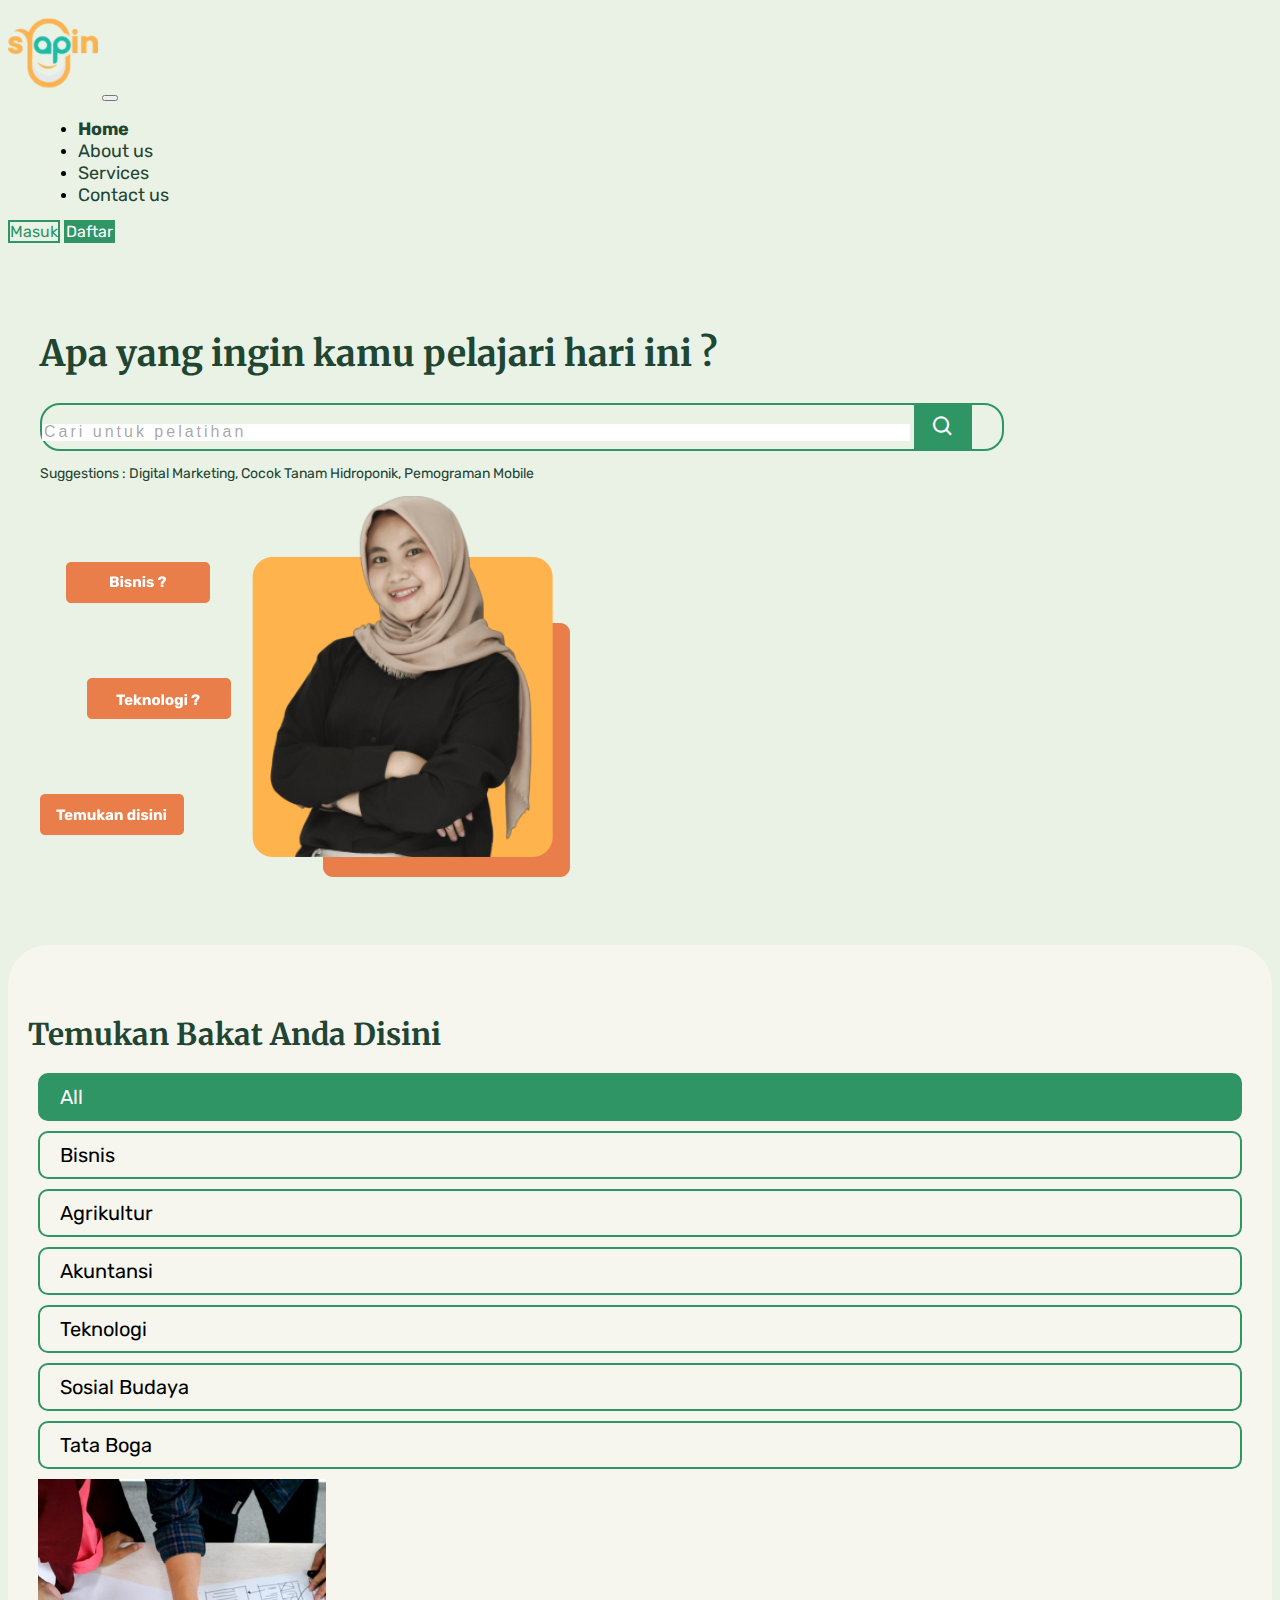
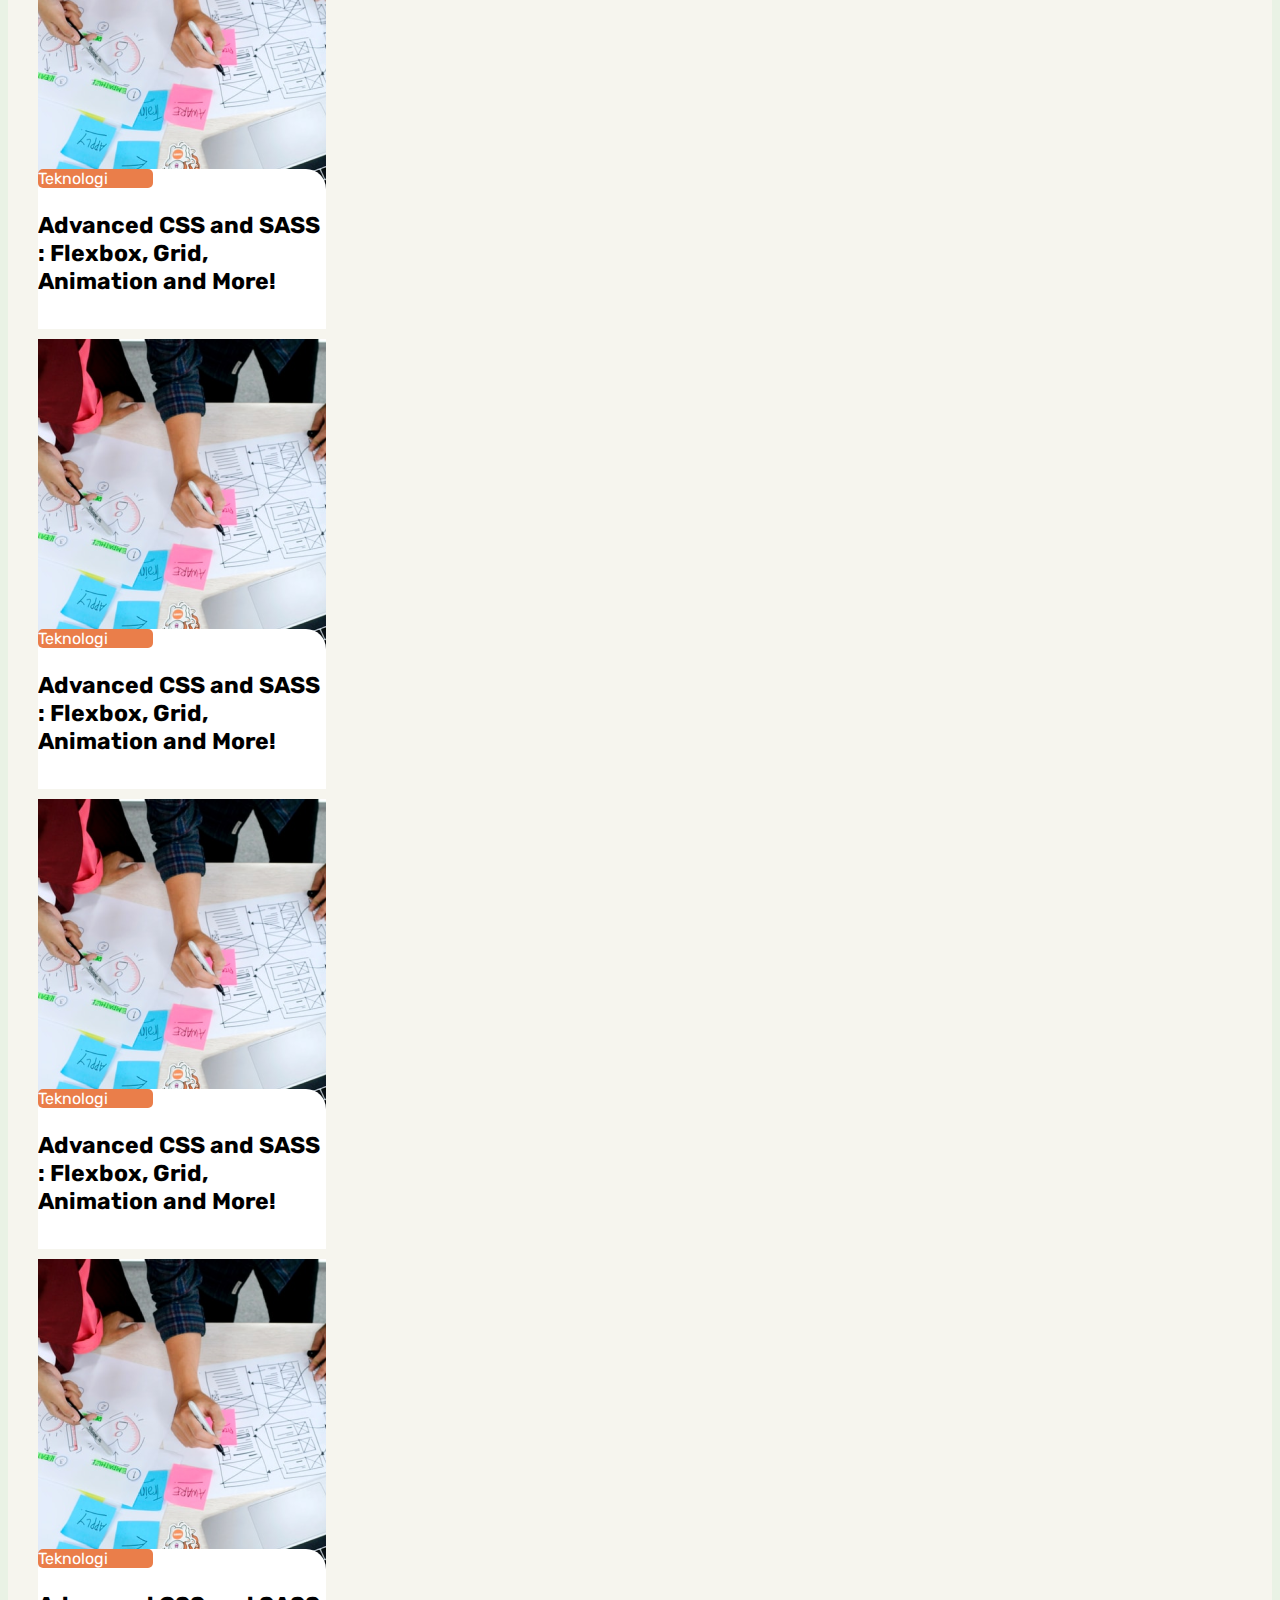
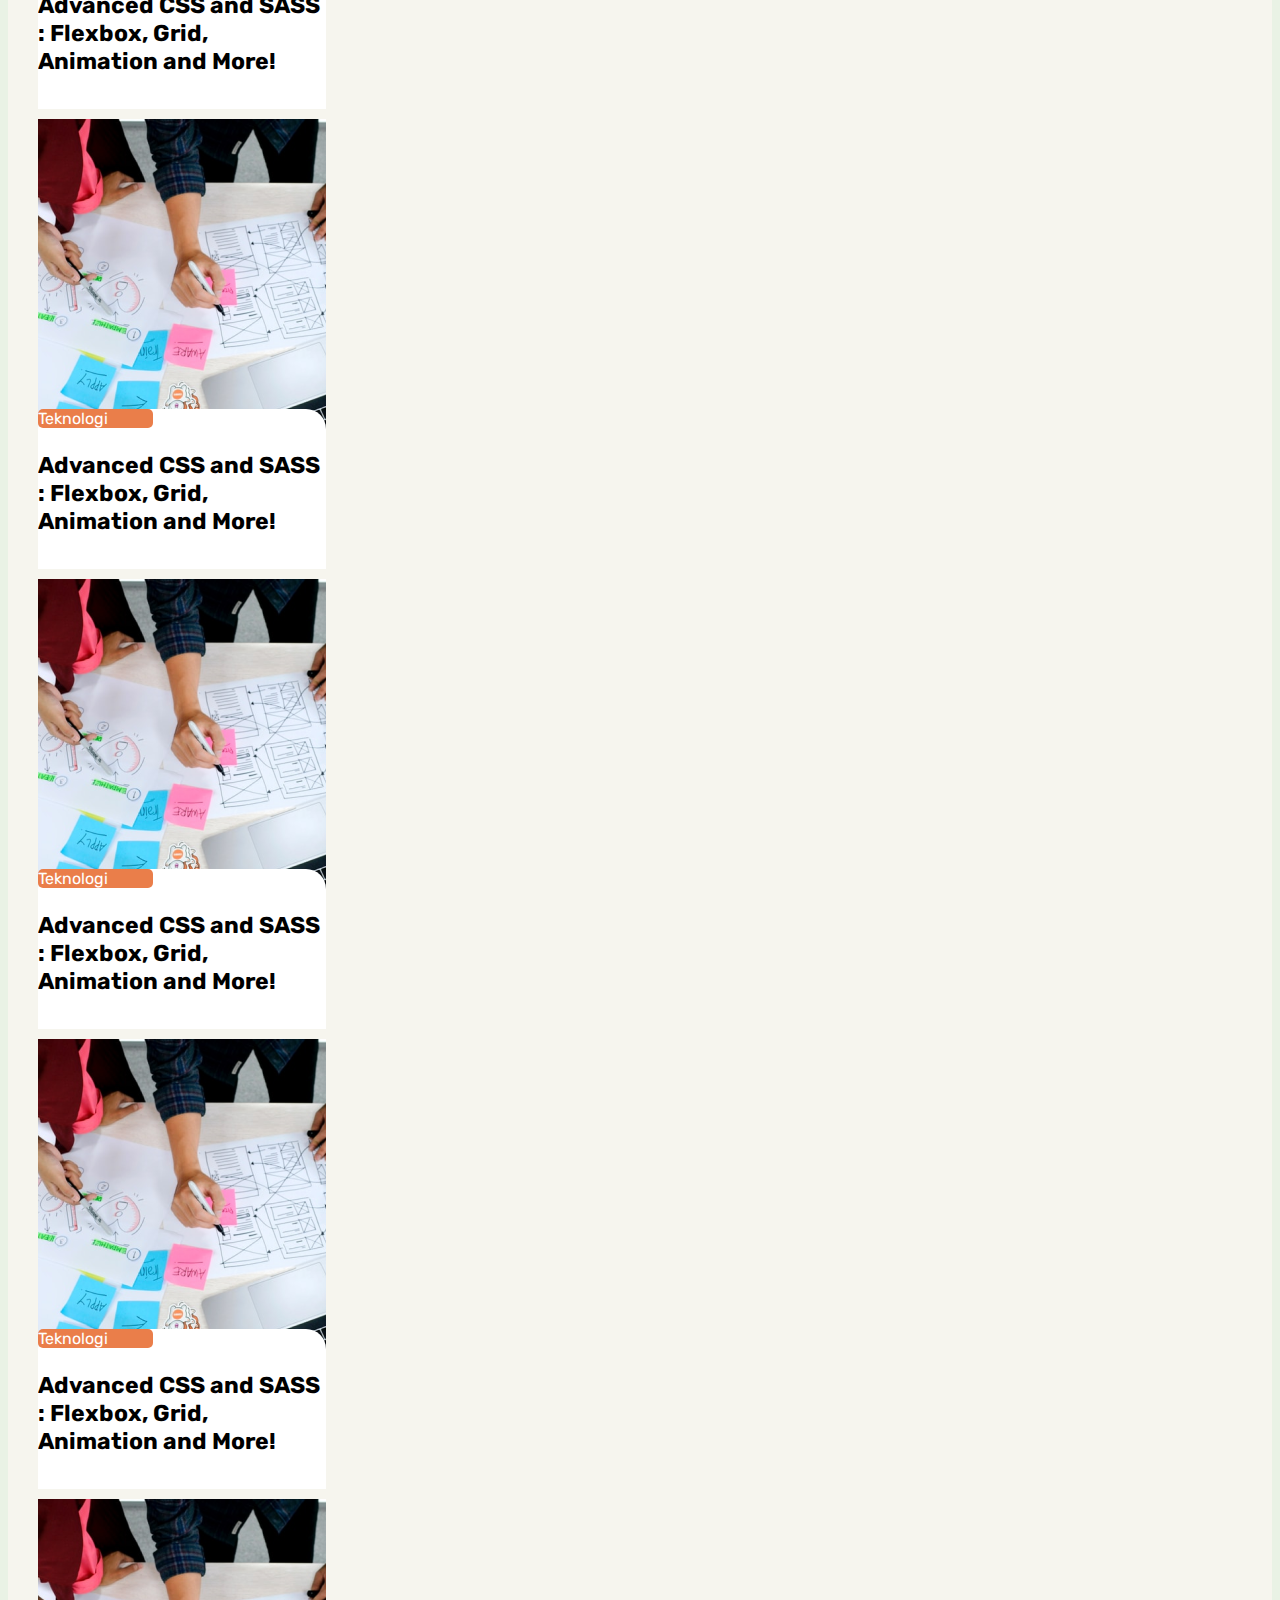
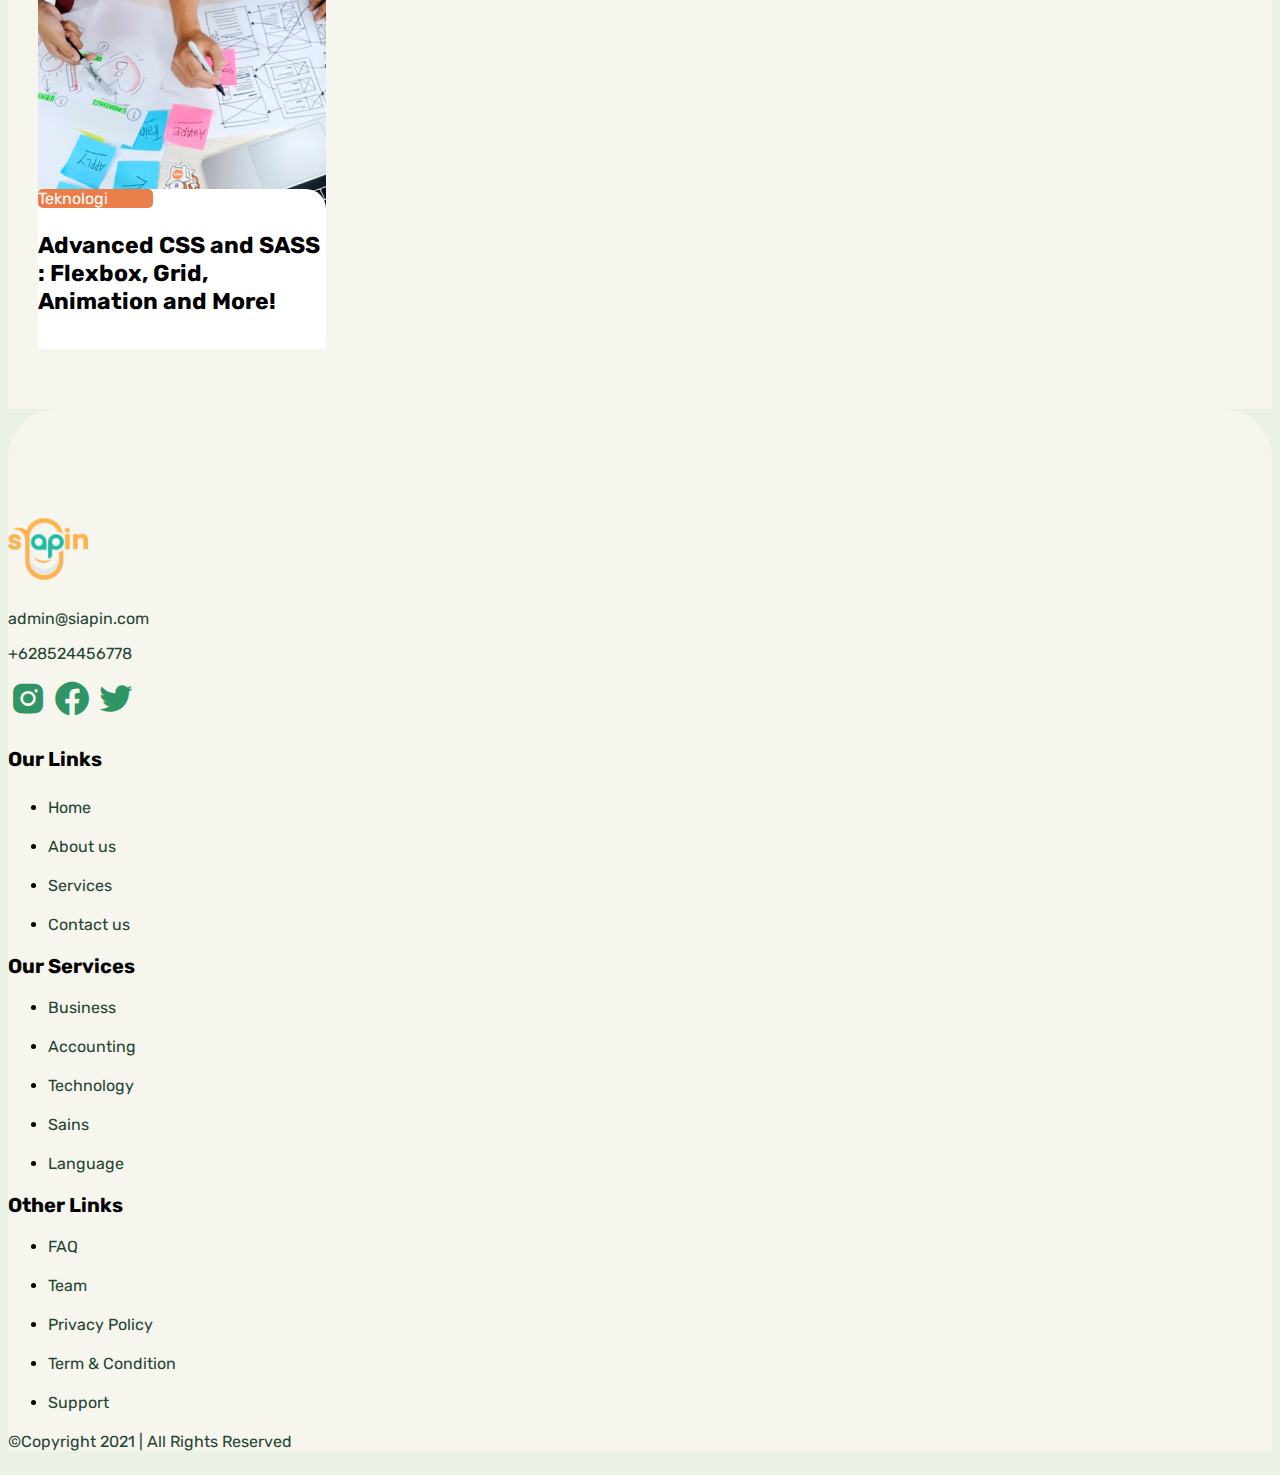
==== commit 15ad61fe: "add footer section" ====
--- a/course.html
+++ b/course.html
@@ -317,6 +317,59 @@
     </section>
     <!-- Course End -->
 
+    <!-- FOOTER START -->
+    <footer class="footer">
+        <div class="container-fluid">
+            <div class="row">
+                <div class="col-md-4 mb-5">
+                    <img src="assets/img/logo.ico" class="mb-4 d-block" width="80" alt="">
+                    <p>admin@siapin.com</p>
+                    <p>+628524456778</p>
+                    <div class="icon-sosmed mt-lg-4">
+                        <a href="#"><i class='bx bxl-instagram-alt'></i></a>
+                        <a href="#"><i class='bx bxl-facebook-circle mx-lg-2'></i></a>
+                        <a href="#"><i class='bx bxl-twitter'></i></a>
+                    </div>
+                </div>
+                <div class="col-md-3 mb-3 col-lg-2 offset-md-2">
+                    <h4 class="heading-footer mb-4">Our Links</h4>
+                    <ul class=" list-unstyled">
+                        <li><a href="#">Home</a></li>
+                        <li><a href="#">About us</a></li>
+                        <li><a href="#">Services</a></li>
+                        <li><a href="#">Contact us</a></li>
+                    </ul>
+                </div>
+                <div class="col-md-3 mb-3 col-lg-2">
+                    <h3 class="heading-footer mb-4">Our Services</h3>
+                    <ul class=" list-unstyled">
+                        <li><a href="#">Business</a></li>
+                        <li><a href="#">Accounting</a></li>
+                        <li><a href="#">Technology</a></li>
+                        <li><a href="#">Sains</a></li>
+                        <li><a href="#">Language</a></li>
+                    </ul>
+                </div>
+                <div class="col-md-3 mb-3 col-lg-2">
+                    <h3 class="heading-footer mb-4">Other Links</h3>
+                    <ul class=" list-unstyled">
+                        <li><a href="#">FAQ</a></li>
+                        <li><a href="#">Team</a></li>
+                        <li><a href="#">Privacy Policy</a></li>
+                        <li><a href="#">Term & Condition</a></li>
+                        <li><a href="#">Support</a></li>
+                    </ul>
+                </div>
+            </div>
+            <div class="row mt-4">
+                <div class="col-lg  pb-1">
+                    <p>&copy;Copyright 2021 | All Rights Reserved</p>
+                </div>
+            </div>
+        </div>
+    </footer>
+    <!-- FOOTER END -->
+
     <!-- Bootstrap 5 scripts -->
     <script src="https://code.jquery.com/jquery-3.5.1.slim.min.js"
         integrity="sha384-DfXdz2htPH0lsSSs5nCTpuj/zy4C+OGpamoFVy38MVBnE+IbbVYUew+OrCXaRkfj"
--- a/assets/css/course.css
+++ b/assets/css/course.css
@@ -194,6 +194,27 @@
  }
  /* Course End */
 
+ /* footer start */
+.footer{
+    padding-top: 100px;
+    background-color: var(--body2-color);
+    border-radius: 50px 50px 0 0 ;
+}
+.footer .icon-sosmed i{
+    color: var(--hijau-pallet);
+    font-size: 40px;
+}
+.footer .heading-footer{
+    font-size: 20px;
+}
+.footer ul li{
+    margin-bottom: 20px;
+}
+.footer ul a{
+    color: var(--hitam-pallet);
+
+}
+/* footer end */
 
 
 
@@ -272,4 +293,7 @@
      .course .tab{
         font-size: 13px;
      }
+     .footer{
+        padding-top: 50px;
+    }
  }